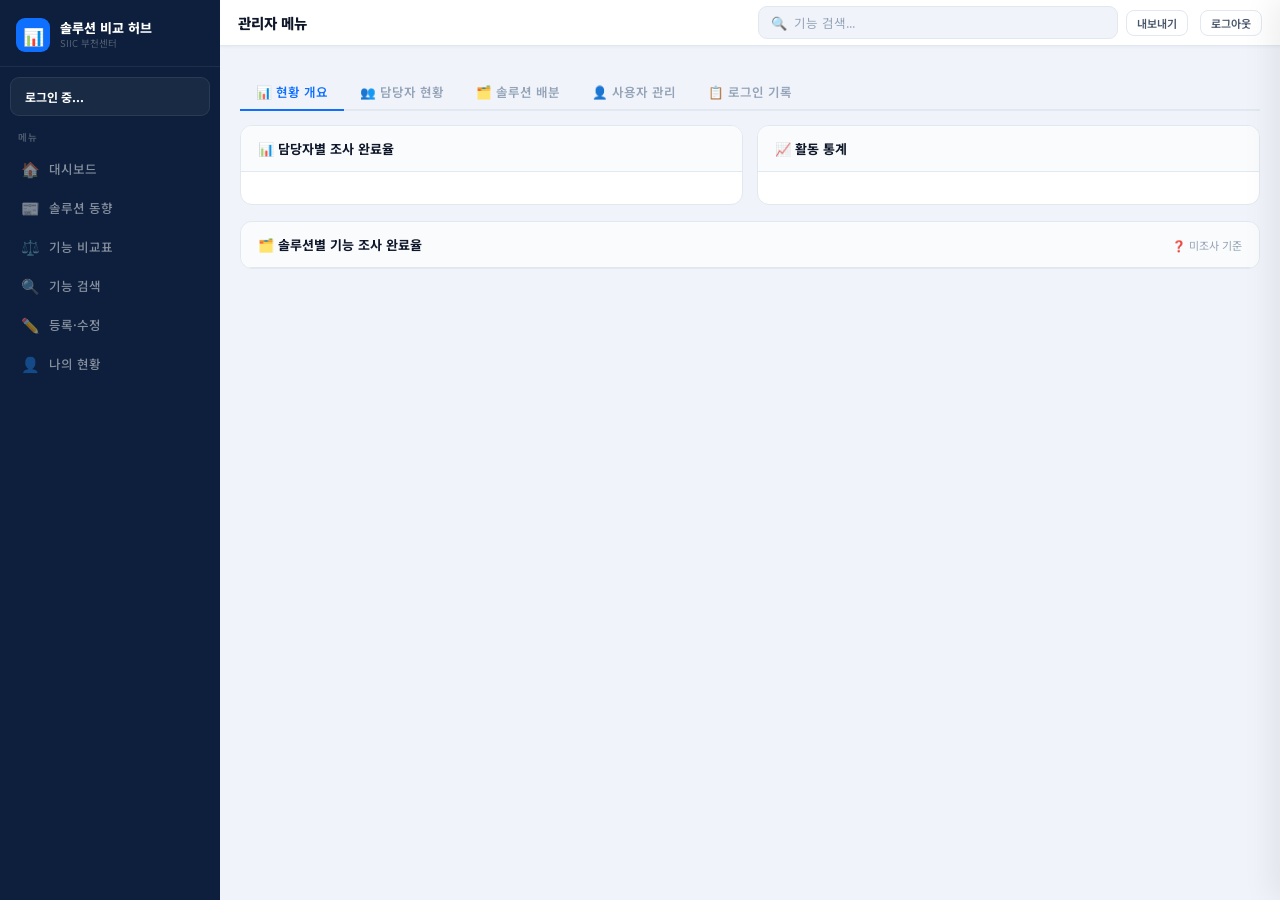
==== admin.html @ ce9cf1c6 "Add files via upload" ====
<!DOCTYPE html>
<html lang="ko">
<head>
<meta charset="UTF-8">
<meta name="viewport" content="width=device-width, initial-scale=1.0">
<title>관리자 메뉴 | 솔루션 비교 허브</title>
<link href="https://fonts.googleapis.com/css2?family=Noto+Sans+KR:wght@300;400;500;600;700;900&family=JetBrains+Mono:wght@400;600;700&display=swap" rel="stylesheet">
<script src="https://www.gstatic.com/firebasejs/10.7.1/firebase-app-compat.js"></script>
<script src="https://www.gstatic.com/firebasejs/10.7.1/firebase-auth-compat.js"></script>
<link rel="stylesheet" href="style.css">
</head>
<body>
<div id="app">
  <nav id="sidebar">
    <div class="sb-logo"><div class="ico">📊</div><div><div class="txt">솔루션 비교 허브</div><div class="sub">SIIC 부천센터</div></div></div>
    <div class="sb-user" style="margin:10px 10px 0;"><div class="uname" id="sb-username">로그인 중...</div><div class="urole" id="sb-userrole"></div></div>
    <div class="sb-sec"><div class="sb-sec-lbl">메뉴</div>
      <div class="sb-item  " onclick="location.href='index.html'"><span class="ni">🏠</span> 대시보드</div>
      <div class="sb-item  " onclick="location.href='trend.html'"><span class="ni">📰</span> 솔루션 동향</div>
      <div class="sb-item  " onclick="location.href='compare.html'"><span class="ni">⚖️</span> 기능 비교표</div>
      <div class="sb-item  " onclick="location.href='search.html'"><span class="ni">🔍</span> 기능 검색</div>
      <div class="sb-item  edit-only" onclick="location.href='edit.html'"><span class="ni">✏️</span> 등록·수정</div>
      <div class="sb-item  " onclick="location.href='assignee.html'"><span class="ni">👤</span> 나의 현황</div>
      <div class="sb-item active" id="admin-menu-item" style="display:flex;visibility:hidden;" onclick="location.href='admin.html'"><span class="ni">🛡️</span> 관리자 메뉴</div>
    </div>
  </nav>
  <div id="main">
    <div id="topbar">
      <div class="tb-title">관리자 메뉴</div>
      <div style="flex:1;"></div>
      <div class="search-wrap" style="max-width:360px;flex-shrink:0;"><span style="color:var(--tx3);">🔍</span><input type="text" id="global-search" placeholder="기능 검색..." onkeydown="if(event.key==='Enter'&&this.value)window.location.href='search.html?q='+encodeURIComponent(this.value)"></div>
      <button class="btn btn-o btn-sm" onclick="exportData()">내보내기</button>
      <button class="btn btn-o btn-sm" onclick="doLogout()" style="margin-left:4px;">로그아웃</button>
    </div>
    <div id="content">
<!-- ===== ADMIN ===== -->
      <div id="view-admin" class="view active">
        <div style="display:flex;justify-content:flex-end;margin-bottom:10px;"></div>
        <div class="tabs">
          <div class="tab active" onclick="switchAdminTab(this,'at-overview')">📊 현황 개요</div>
          <div class="tab" onclick="switchAdminTab(this,'at-assignee')">👥 담당자 현황</div>
          <div class="tab" onclick="switchAdminTab(this,'at-sol-assign')">🗂️ 솔루션 배분</div>
          <div class="tab" onclick="switchAdminTab(this,'at-users')">👤 사용자 관리</div>
          <div class="tab" onclick="switchAdminTab(this,'at-logs')">📋 로그인 기록</div>
        </div>

        <!-- 현황 개요 -->
        <div id="at-overview">
          <div class="admin-grid">
            <div class="admin-card">
              <div class="admin-card-hd"><h3>📊 담당자별 조사 완료율</h3></div>
              <div id="admin-complete-bars" style="padding:10px 0;"></div>
            </div>
            <div class="admin-card">
              <div class="admin-card-hd"><h3>📈 활동 통계</h3></div>
              <div id="activity-stats" style="padding:16px;"></div>
            </div>
          </div>
          <div class="card" style="margin-bottom:14px;">
            <div class="card-hd"><h3>🗂️ 솔루션별 기능 조사 완료율</h3><span style="font-size:11px;color:var(--tx3)">❓ 미조사 기준</span></div>
            <div class="complete-detail-grid" id="sol-complete-grid"></div>
          </div>
        </div>

        <!-- 담당자 현황 -->
        <div id="at-assignee" style="display:none;">
          <div class="ass-grid" id="ass-cards"></div>
          <div class="card">
            <div class="card-hd"><h3>담당자별 솔루션 조사 완료율</h3></div>
            <div class="tbl-wrap"><table class="ctbl" id="ass-prog-tbl"></table></div>
          </div>
        </div>

        <!-- 솔루션 배분 설정 -->
        <div id="at-sol-assign" style="display:none;">
          <div class="card" style="padding:22px;">
            <div style="display:flex;justify-content:space-between;align-items:center;margin-bottom:6px;">
              <h3 style="font-size:14px;font-weight:800;">🗂️ 담당자별 솔루션 배분</h3>
              <button class="btn btn-p" onclick="saveSolAssign()">💾 저장</button>
            </div>
            <div style="font-size:12px;color:var(--tx3);margin-bottom:16px;">각 솔루션의 담당자를 지정하세요.</div>
            <div id="sol-assign-grid" style="display:grid;grid-template-columns:repeat(2,1fr);gap:12px;"></div>
          </div>
        </div>

        <!-- 사용자 관리 -->
        <div id="at-users" style="display:none;">
          <div class="admin-card">
            <div class="admin-card-hd"><h3>👤 사용자 관리</h3><button class="btn btn-p btn-sm" onclick="openModal('user-modal')">+ 사용자 추가</button></div>
            <div id="user-list"></div>
          </div>
        </div>

        <!-- 로그인 기록 -->
        <div id="at-logs" style="display:none;">
          <div class="admin-card">
            <div class="admin-card-hd"><h3>📋 로그인 기록</h3><span style="font-size:11px;color:var(--tx3);">최근 50건</span></div>
            <div id="login-log-list"></div>
          </div>
        </div>

      </div>

    </div><!-- /content -->
    </div>
  </div>
</div>
<!-- DETAIL PANEL -->
<div class="dpanel" id="dpanel">
  <div class="dpanel-hd">
    <div>
      <div style="font-size:15px;font-weight:800;" id="dp-name"></div>
      <div style="font-size:11px;color:var(--tx3);margin-top:2px;" id="dp-cat"></div>
    </div>
    <button class="mcls" onclick="closeDetail()">✕</button>
  </div>
  <div class="dpanel-body">
    <div class="ds-section"><div class="ds-lbl">기능 설명</div><div id="dp-desc" style="font-size:13px;color:var(--tx2);line-height:1.6;"></div></div>
    <div class="ds-section" id="dp-detail-sec" style="display:none;">
      <div class="ds-lbl">상세 내용</div>
      <div id="dp-detail" style="font-size:12px;color:var(--tx2);line-height:1.7;background:#F8FAFC;border-radius:7px;padding:10px 12px;white-space:pre-wrap;"></div>
    </div>
    <div class="ds-section"><div class="ds-lbl">솔루션별 지원 현황</div><div class="sol-st-grid" id="dp-sol-grid"></div></div>
    <div class="ds-section"><div class="ds-lbl">담당 · 메모</div><div id="dp-meta"></div></div>
    <div class="ds-section" id="dp-links-section" style="display:none;"><div class="ds-lbl">관련 링크</div><div id="dp-links"></div></div>
    <div class="ds-section"><div class="ds-lbl">관련 동향</div><div id="dp-trends" style="font-size:11.5px;color:var(--tx2);"></div></div>
    <button class="btn btn-o edit-only" style="width:100%;margin-top:4px;" onclick="editFromDetail()">이 기능 편집</button>
  </div>
</div>

<!-- MODALS -->
<!-- Feature Modal -->
<div class="modal-ov" id="feature-modal">
  <div class="modal" style="max-width:780px;">
    <div class="mhd">
      <h2 id="feat-modal-title">기능 추가</h2>
      <button class="mcls" onclick="closeModal('feature-modal')">✕</button>
    </div>
    <div class="mbody">
      <input type="hidden" id="edit-id">

      <!-- 기본 정보 -->
      <div style="background:#F8FAFC;border-radius:8px;padding:14px;margin-bottom:14px;">
        <div style="font-size:11px;font-weight:700;color:var(--tx3);margin-bottom:10px;letter-spacing:.05em;">기본 정보</div>
        <div class="fg2" style="margin-bottom:10px;">
          <div class="fr" style="margin-bottom:0;"><label class="fl">기능명 *</label><input class="fi" id="fi-name" placeholder="예: 스마트에디터 3.0"></div>
          <div class="fr" style="margin-bottom:0;"><label class="fl">카테고리 *</label><select class="fs" id="fi-cat"></select></div>
        </div>
        <div class="fr" style="margin-bottom:0;"><label class="fl">태그</label>
            <div style="display:flex;flex-wrap:wrap;gap:6px;margin-top:4px;">
              <label style="display:flex;align-items:center;gap:4px;font-size:12px;"><input type="checkbox" id="tag-app"> 앱/연동</label>
              <label style="display:flex;align-items:center;gap:4px;font-size:12px;"><input type="checkbox" id="tag-ai"> AI</label>
              <label style="display:flex;align-items:center;gap:4px;font-size:12px;"><input type="checkbox" id="tag-prem"> 유료</label>
              <label style="display:flex;align-items:center;gap:4px;font-size:12px;"><input type="checkbox" id="tag-beta"> 베타</label>
            </div>
        </div>
        <div class="fg2">
          <div class="fr" style="margin-bottom:0;"><label class="fl">담당자</label>
            <select class="fs" id="fi-ass">
              <option value="">미지정</option>
              <option value="강정원">강정원</option>
              <option value="김세림">김세림</option>
              <option value="박선하">박선하</option>
            </select>
          </div>
          <div class="fr" style="margin-bottom:0;"><label class="fl">태그</label>
            <div style="display:flex;flex-wrap:wrap;gap:6px;margin-top:4px;">
              <label style="display:flex;align-items:center;gap:4px;font-size:12px;"><input type="checkbox" id="tag-app"> 앱/연동</label>
              <label style="display:flex;align-items:center;gap:4px;font-size:12px;"><input type="checkbox" id="tag-ai"> AI</label>
              <label style="display:flex;align-items:center;gap:4px;font-size:12px;"><input type="checkbox" id="tag-prem"> 유료</label>
              <label style="display:flex;align-items:center;gap:4px;font-size:12px;"><input type="checkbox" id="tag-beta"> 베타</label>
            </div>
          </div>
        </div>
      </div>

      <!-- 기능 설명 + 상세 내용 -->
      <div style="background:#F8FAFC;border-radius:8px;padding:14px;margin-bottom:14px;">
        <div style="font-size:11px;font-weight:700;color:var(--tx3);margin-bottom:10px;letter-spacing:.05em;">기능 설명</div>
        <div class="fr"><label class="fl">한줄 설명 <span style="color:var(--tx3);font-weight:400;">(비교표에 노출)</span></label>
          <input class="fi" id="fi-desc" placeholder="예: 엑셀 파일로 상품 일괄 등록 가능">
        </div>
        <div class="fr" style="margin-bottom:0;"><label class="fl">상세 내용 <span style="color:var(--tx3);font-weight:400;">(클릭 시 상세 패널에 노출 — 조건, 제한사항, 고객 대응 포인트 등)</span></label>
          <textarea class="fta" id="fi-detail" placeholder="예: 최대 1,000개까지 일괄 등록 가능. CSV 형식만 지원. 이미지는 별도 업로드 필요.&#10;타사이전 방어 포인트: 경쟁사 대비 등록 가능 행 수, 지원 포맷 차이 언급 가능" style="min-height:90px;"></textarea>
        </div>
      </div>

      <!-- 솔루션별 지원 현황 + 솔루션별 메모 -->
      <div style="background:#F8FAFC;border-radius:8px;padding:14px;margin-bottom:14px;">
        <div style="font-size:11px;font-weight:700;color:var(--tx3);margin-bottom:10px;letter-spacing:.05em;">솔루션별 지원 현황</div>
        <div id="sol-inputs-wrap"></div>
      </div>

      <!-- 관련 링크 + 메모 -->
      <div style="background:#F8FAFC;border-radius:8px;padding:14px;">
        <div style="font-size:11px;font-weight:700;color:var(--tx3);margin-bottom:10px;letter-spacing:.05em;">링크 · 메모</div>
        <div class="fr">
          <label class="fl">관련 링크</label>
          <div style="display:flex;flex-wrap:wrap;gap:6px;margin-bottom:7px;">
            <label style="display:flex;align-items:center;gap:4px;font-size:12px;cursor:pointer;"><input type="checkbox" id="link-jira" onchange="toggleLinkInput('jira',this.checked)"> JIRA</label>
            <label style="display:flex;align-items:center;gap:4px;font-size:12px;cursor:pointer;"><input type="checkbox" id="link-wiki" onchange="toggleLinkInput('wiki',this.checked)"> WIKI</label>
            <label style="display:flex;align-items:center;gap:4px;font-size:12px;cursor:pointer;"><input type="checkbox" id="link-help" onchange="toggleLinkInput('help',this.checked)"> 헬프센터</label>
            <label style="display:flex;align-items:center;gap:4px;font-size:12px;cursor:pointer;"><input type="checkbox" id="link-slack" onchange="toggleLinkInput('slack',this.checked)"> Slack</label>
          </div>
          <div id="link-inputs" style="display:flex;flex-direction:column;gap:6px;"></div>
        </div>
        <div class="fr" style="margin-bottom:0;"><label class="fl">비고/메모</label>
          <textarea class="fta" id="fi-note" placeholder="특이사항, 요금 조건 등" style="min-height:50px;"></textarea>
        </div>
      </div>
    </div>
    <div class="mft">
      <button class="btn btn-o" onclick="closeModal('feature-modal')" style="min-width:68px;">취소</button>
      <button class="btn btn-d" id="delete-feat-btn" onclick="deleteCurFeat()" style="display:none;min-width:68px;">삭제</button>
      <button class="btn btn-p" onclick="saveFeat()" style="min-width:68px;">저장</button>
    </div>
  </div>
</div>

<!-- Trend Modal -->
<div class="modal-ov" id="trend-modal">
  <div class="modal" style="max-width:560px;">
    <div class="mhd"><h2>동향 추가</h2><button class="mcls" onclick="closeModal('trend-modal')">✕</button></div>
    <div class="mbody">
      <div class="fg2">
        <div class="fr"><label class="fl">날짜 *</label><input class="fi" type="date" id="ti-date"></div>
        <div class="fr"><label class="fl">솔루션 *</label>
          <select class="fs" id="ti-sol">
            <option>카페24</option><option>메이크샵</option><option>고도몰</option>
            <option>아임웹</option><option>식스샵</option><option>플렉스지</option><option>쇼피파이</option>
          </select>
        </div>
      </div>
      <div class="fg2">
        <div class="fr"><label class="fl">유형</label>
          <select class="fs" id="ti-type">
            <option>기능출시</option><option>기능개선</option><option>서비스종료</option>
            <option>요금변경</option><option>프로모션</option><option>정책변경</option><option>인수합병</option><option>기타</option>
          </select>
        </div>
        <div class="fr"><label class="fl">담당자</label>
          <select class="fs" id="ti-ass"><option value="">미지정</option><option>강정원</option><option>김세림</option><option>박선하</option></select>
        </div>
      </div>
      <div class="fr"><label class="fl">제목 *</label><input class="fi" id="ti-title" placeholder="예: AI 상품 설명 자동 생성 기능 정식 출시"></div>
      <div class="fr"><label class="fl">내용</label><textarea class="fta" id="ti-content" placeholder="상세 내용, 출처 URL, 고객 대응 포인트 등" style="min-height:90px;"></textarea></div>
      <div class="fr"><label class="fl">출처 구분 *</label>
        <select class="fs" id="ti-source">
          <option value="internal">📋 내부 등록 (직접 발견·제보)</option>
          <option value="official">📢 공식 공지 (솔루션사 공지사항)</option>
          <option value="news">📰 뉴스 (언론·미디어)</option>
        </select>
      </div>
      <div class="fr"><label class="fl">출처 URL</label>
        <input class="fi" id="ti-url" placeholder="공지사항 링크 (있을 경우)">
      </div>
      <div class="fr"><label class="fl">타사이전 방어 관련 여부</label>
        <select class="fs" id="ti-defense">
          <option value="N">해당없음</option>
          <option value="Y">방어 활용 가능</option>
          <option value="risk">주의 필요 (경쟁사 강점)</option>
        </select>
      </div>
    </div>
    <div class="mft">
      <button class="btn btn-o" onclick="closeModal('trend-modal')" style="min-width:68px;">취소</button>
      <button class="btn btn-p" onclick="saveTrend()" style="min-width:68px;">저장</button>
    </div>
  </div>
</div>

<!-- User Modal (Admin) -->
<div class="modal-ov" id="user-modal">
  <div class="modal" style="max-width:460px;">
    <div class="mhd"><h2>👤 사용자 추가</h2><button class="mcls" onclick="closeModal('user-modal')">✕</button></div>
    <div class="mbody">
      <div class="fr"><label class="fl">그룹웨어 아이디 (@ 앞부분)</label><input class="fi" id="ui-id" placeholder="예: sehee.seo"></div>
      <div class="fr"><label class="fl">이름</label><input class="fi" id="ui-name" placeholder="예: 서세희"></div>
      <div class="fr"><label class="fl">비밀번호</label><input class="fi" type="password" id="ui-pw" placeholder="초기 비밀번호"></div>
      <div class="fr"><label class="fl">역할</label>
        <select class="fs" id="ui-role">
          <option value="member">일반 (담당자)</option>
          <option value="admin">관리자</option>
        </select>
      </div>
    </div>
    <div class="mft">
      <button class="btn btn-o" onclick="closeModal('user-modal')">취소</button>
      <button class="btn btn-p" onclick="addUser()">추가</button>
    </div>
  </div>
</div>

<div class="toast" id="toast"></div>
<div id="login-screen" style="position:fixed;inset:0;background:linear-gradient(135deg,#0a1628 0%,#0d2247 50%,#0a1628 100%);display:none;align-items:center;justify-content:center;z-index:9999;">
  <div style="background:#fff;border-radius:16px;padding:40px 36px;width:340px;text-align:center;box-shadow:0 20px 60px rgba(0,0,0,.3);">
    <div style="font-size:36px;margin-bottom:8px;">📊</div>
    <div style="font-size:18px;font-weight:800;color:#0F172A;margin-bottom:4px;">솔루션 비교 허브</div>
    <div style="font-size:12px;color:#94A3B8;margin-bottom:28px;">SIIC 부천센터 · 커머스 코칭팀</div>
    <button id="google-login-btn" style="width:100%;padding:12px;border:1.5px solid #E2E8F0;border-radius:10px;background:#fff;cursor:pointer;display:flex;align-items:center;justify-content:center;gap:10px;font-size:13px;font-weight:600;color:#374151;" onmouseover="this.style.background='#F8FAFC'" onmouseout="this.style.background='#fff'">
      <img src="https://www.gstatic.com/firebasejs/ui/2.0.0/images/auth/google.svg" width="18" height="18">
      Google 계정으로 로그인
    </button>
    <div id="login-err" style="margin-top:12px;font-size:11.5px;color:#EF4444;min-height:16px;"></div>
    <div style="margin-top:16px;font-size:11px;color:#94A3B8;">카페24 계정(@in.cd24.kr)으로 로그인 해주세요.</div>
  </div>
</div>
<script>

// ══════════════════════════════════════════════
//  CONFIG & DATA
// ══════════════════════════════════════════════
const SOLUTIONS = ['카페24','메이크샵','고도몰','아임웹','식스샵','플렉스지','쇼피파이'];
const SOL_COLOR = {'카페24':'#0066FF','메이크샵':'#FF6600','고도몰':'#00AA44','아임웹':'#6C3CE1','식스샵':'#FF3366','플렉스지':'#00BBDD','쇼피파이':'#96BF48'};
const SOL_CLS = {'카페24':'cafe24','메이크샵':'makeshop','고도몰':'godomall','아임웹':'imweb','식스샵':'sixshop','플렉스지':'flexig','쇼피파이':'shopify'};

// Default user accounts: id → {pw, name, role}
// id = 그룹웨어 아이디 (@ 앞부분만)
let USERS = {
  'ecmsshseo':    {pw:'admin1234', name:'서세희', role:'admin'},
  'serim.kim':    {pw:'pass1234',  name:'김세림', role:'editor'},
  'sunha.park':   {pw:'pass1234',  name:'박선하', role:'editor'},
  'jungwon.kang': {pw:'pass1234',  name:'강정원', role:'editor'},
};
// 권한 헬퍼
const canEdit  = () => ['admin','editor'].includes(currentUser?.role);
const canAdmin = () => currentUser?.role === 'admin';
const ROLE_LABEL = {admin:'관리자', editor:'담당자', viewer:'일반'};

let CATEGORIES = [
  '쇼핑몰 기본','상품 관리','상품 전시/기획전','주문 관리','결제 수단',
  '배송/물류','반품/교환/환불','회원/고객 관리','마케팅 - 쿠폰/할인',
  '마케팅 - 문자/이메일/알림','마케팅 - SNS/채널','마케팅 - 제휴/어필리에이트',
  '디자인/편집 도구','모바일 쇼핑몰','앱스토어/플러그인','SNS 커머스 연동',
  '오픈마켓 연동','글로벌/다국어','분석/통계','AI 기능',
  'ERP/SCM/연동','보안/관리','CS 도구','타사이전 방어 포인트'
];

let FEATURES = [];
let TRENDS = [];
let LOGS = [];

let ST = {sol:'all', ass:'all', cat:'all', status:'all', trendSol:'all', trendType:'all', srchCat:'all'};
let curFeatId = null;
let currentUser = null;
let activeSolCol = null;

// ══════════════════════════════════════════════
//  AUTH
// ══════════════════════════════════════════════
function doLogin() { initUI(); }

function doLogout() {
  // Firebase doLogout은 DOMContentLoaded 이후 _auth 초기화 후 덮어씌움
  console.log('doLogout 호출 (Firebase 초기화 대기 중)');
}

function initUI() {
  if(!currentUser) return;
  ASSIGNEES = getAssignees();
  const adminMenu = document.getElementById('admin-menu-item');
  // 관리자 메뉴: visibility로 레이아웃 유지하며 표시/숨김 (깜빡임 방지)
  if(adminMenu) {
    adminMenu.style.visibility = canAdmin() ? 'visible' : 'hidden';
    adminMenu.style.display = 'flex';
  }
  document.querySelectorAll('.edit-only').forEach(el=>{
    el.style.display = canEdit() ? '' : 'none';
  });
}

function addLoginLog(id, name) {
  LOGS.unshift({id, name, time: new Date().toLocaleString('ko-KR'), action:'로그인'});
  if (LOGS.length > 100) LOGS.pop();
}

function addUser() {
  const uid = document.getElementById('ui-id').value.trim();
  const uname = document.getElementById('ui-name').value.trim();
  const upw = document.getElementById('ui-pw').value;
  const urole = document.getElementById('ui-role').value;
  if (!uid||!uname||!upw) { toast('❌ 모든 항목을 입력하세요'); return; }
  USERS[uid] = {pw:upw, name:uname, role:urole};
  saveToStorage();
  closeModal('user-modal');
  toast('사용자 추가 완료');
  renderAdminUsers();
}

// ══════════════════════════════════════════════
//  STORAGE
// ══════════════════════════════════════════════
function loadFromStorage() {
  FEATURES=buildDefaultFeatures(); TRENDS=buildDefaultTrends();
  try{const sc=localStorage.getItem('sch-cats');if(sc)CATEGORIES=JSON.parse(sc);}catch(e){}
  try{const sl=localStorage.getItem('sch-logs');if(sl)LOGS=JSON.parse(sl);}catch(e){}
}
function saveToStorage() {
  try{localStorage.setItem('sch-cats',JSON.stringify(CATEGORIES));
  localStorage.setItem('sch-logs',JSON.stringify(LOGS));}catch(e){}
}

// ══════════════════════════════════════════════
//  VIEW NAVIGATION
// ══════════════════════════════════════════════
const VIEW_TITLES = {
  dashboard:'대시보드', compare:'기능 전체 비교표', trend:'솔루션 동향 로그',
  assignee:'나의 현황', edit:'내용 편집', search:'기능 검색', admin:'관리자 메뉴'
};
let _currentView = 'dashboard';

function gv(v) {
  if(!v || !document.getElementById('view-'+v)) return;
  _currentView = v;

  // 뷰 전환
  document.querySelectorAll('.view').forEach(el=>el.classList.remove('active'));
  document.getElementById('view-'+v).classList.add('active');

  // 사이드바 active
  document.querySelectorAll('.sb-item').forEach(el=>{
    el.classList.toggle('active', el.dataset.view === v);
  });

  // 타이틀
  const titleEl = document.getElementById('tb-title-txt');
  if(titleEl) titleEl.textContent = VIEW_TITLES[v]||'';

  // 렌더
  renderView(v);
}
function renderView(v) {
  // 매 이동마다 완전 초기화 렌더
  if(v==='dashboard')  renderDashboard();
  else if(v==='compare')  renderCompare();
  else if(v==='trend')    renderTrend();
  else if(v==='assignee') renderAssignee();
  else if(v==='edit')     renderEdit();
  else if(v==='search')   { srchCatFilter='all'; renderSearchView(); }
  else if(v==='admin')    renderAdmin();
}

// ══════════════════════════════════════════════
//  DEFAULT DATA — 카페24 기반 200개+
// ══════════════════════════════════════════════
function buildDefaultFeatures() {
  // 카페24 기능만 팩트 기재, 경쟁사는 전부 Q(미조사) — 담당자가 직접 조사 후 업데이트
  const Q='Q', O='O', X='X', P='P', A='A';
  function mk(id,name,cat,desc,tags,ass,note,cafe24status) {
    const st = {'카페24':cafe24status,'메이크샵':Q,'고도몰':Q,'아임웹':Q,'식스샵':Q,'플렉스지':Q,'쇼피파이':Q};
    return {id,name,cat,desc,tags:tags||[],assignee:ass,note:note||'',status:st};
  }
  return [
    // ─── 쇼핑몰 기본 ───
    mk('f001','쇼핑몰 개설/무료 호스팅','쇼핑몰 기본','쇼핑몰 생성 및 호스팅 무료 제공',[],'',' ',O),
    mk('f002','독립 도메인 연결','쇼핑몰 기본','자체 보유 도메인 연결 지원',[],'',' ',O),
    mk('f003','멀티쇼핑몰 (서브몰)','쇼핑몰 기본','1계정으로 다수 쇼핑몰 동시 운영',[],'','T-서브몰 포함',O),
    mk('f004','무제한 상품 등록','쇼핑몰 기본','상품 수 제한 없이 등록 가능',[],'',' ',O),
    mk('f005','SSL 보안인증서 기본 제공','쇼핑몰 기본','HTTPS 보안 기본 적용',[],'',' ',O),
    mk('f006','PC+모바일 통합 관리자','쇼핑몰 기본','하나의 관리자 화면에서 PC/모바일 동시 관리',[],'',' ',O),
    mk('f007','REST API 제공','쇼핑몰 기본','외부 개발 연동을 위한 Open API',[],'','카페24 Developer Center',O),
    mk('f008','Webhook 지원','쇼핑몰 기본','이벤트 기반 실시간 외부 알림',[],'',' ',O),
    mk('f009','FTP 파일 관리','쇼핑몰 기본','FTP로 파일 직접 접근',[],'',' ',O),
    mk('f010','CDN 기본 제공','쇼핑몰 기본','글로벌 CDN으로 속도 최적화',[],'',' ',O),
    mk('f011','쇼핑몰 복사/클론 기능','쇼핑몰 기본','기존 쇼핑몰을 그대로 복제',[],'',' ',O),
    // ─── 상품 관리 ───
    mk('f020','상품 옵션 관리','상품 관리','다단계 복합 옵션 설정',[],'',' ',O),
    mk('f021','옵션별 재고 관리','상품 관리','옵션 단위 재고 수량 관리',[],'',' ',O),
    mk('f022','엑셀 대량 상품 등록','상품 관리','CSV/엑셀 파일로 상품 일괄 등록',[],'',' ',O),
    mk('f023','상품 카테고리 다단계','상품 관리','3단 이상 카테고리 구조 지원',[],'',' ',O),
    mk('f024','상품 예약판매','상품 관리','예약판매 기간 및 수량 설정',[],'',' ',O),
    mk('f025','번들/세트 상품','상품 관리','여러 상품 묶음 세트 판매',[],'',' ',O),
    mk('f026','디지털 상품 판매','상품 관리','PDF, 영상 등 디지털 콘텐츠',['앱'],'',' ',A),
    mk('f027','상품 QR코드 생성','상품 관리','상품별 QR코드 자동 생성',[],'',' ',O),
    mk('f028','재입고 알림 신청','상품 관리','품절 상품 재입고 시 자동 알림',[],'',' ',O),
    mk('f029','상품 정렬 자동화','상품 관리','조건에 따른 상품 자동 정렬',[],'',' ',O),
    mk('f030','구매 수량 제한','상품 관리','1인당 최대 구매 수량 설정',[],'',' ',O),
    mk('f031','상품 리뷰/별점 관리','상품 관리','리뷰 작성·수집·답변 관리',[],'',' ',O),
    mk('f032','포토/동영상 리뷰','상품 관리','이미지·영상 포함 리뷰',[],'',' ',O),
    mk('f033','상품 Q&A','상품 관리','상품 상세 내 Q&A 기능',[],'',' ',O),
    mk('f034','상품 비교 기능','상품 관리','여러 상품 스펙 비교',[],'',' ',O),
    mk('f035','위시리스트/관심상품','상품 관리','고객 관심 상품 저장',[],'',' ',O),
    mk('f036','상품 추천 (연관상품)','상품 관리','상품 상세 내 연관 상품 노출',[],'',' ',O),
    mk('f037','공급사 상품 연동','상품 관리','외부 공급사 상품 자동 등록',['앱'],'',' ',A),
    mk('f038','상품 바코드/SKU 관리','상품 관리','바코드 및 SKU 코드 관리',[],'',' ',O),
    mk('f039','성인인증 상품 설정','상품 관리','성인 전용 상품 연령 제한',[],'',' ',O),
    // ─── 상품 전시/기획전 ───
    mk('f050','기획전 페이지 구성','상품 전시/기획전','이벤트 기획전 페이지 제작',[],'',' ',O),
    mk('f051','메인 진열 관리','상품 전시/기획전','메인 화면 상품 노출 순서 관리',[],'',' ',O),
    mk('f052','카테고리별 진열 설정','상품 전시/기획전','카테고리 화면 진열 방식 설정',[],'',' ',O),
    mk('f053','타임딜/플래시세일 진열','상품 전시/기획전','시간 제한 특가 상품 노출',[],'',' ',O),
    mk('f054','베스트 상품 자동 노출','상품 전시/기획전','판매량 기반 베스트 상품 자동 표시',[],'',' ',O),
    mk('f055','최근 본 상품','상품 전시/기획전','방문자 최근 본 상품 표시',[],'',' ',O),
    // ─── 주문 관리 ───
    mk('f060','주문 일괄 처리/상태 변경','주문 관리','다수 주문 동시 상태 변경',[],'',' ',O),
    mk('f061','주문 엑셀 다운로드','주문 관리','주문 데이터 엑셀 출력',[],'',' ',O),
    mk('f062','주문 자동 확인 처리','주문 관리','일정 기간 후 자동 구매확정',[],'',' ',O),
    mk('f063','부분 취소/부분 환불','주문 관리','주문 내 일부 상품만 취소·환불',[],'',' ',O),
    mk('f064','선물하기','주문 관리','구매자가 수신자 별도 지정',[],'',' ',O),
    mk('f065','해외 주문 관리','주문 관리','해외 배송지 주문 별도 관리',[],'',' ',O),
    mk('f066','주문 메모 (내부용)','주문 관리','관리자용 주문 메모 기능',[],'',' ',O),
    mk('f067','주문 알림 자동 발송','주문 관리','주문 상태 변경 시 자동 알림',[],'',' ',O),
    // ─── 결제 수단 ───
    mk('f070','신용카드 결제','결제 수단','국내 신용카드 전 사 지원',[],'',' ',O),
    mk('f071','무통장입금/가상계좌','결제 수단','무통장 및 가상계좌 결제',[],'',' ',O),
    mk('f072','카카오페이','결제 수단','카카오페이 간편결제',[],'',' ',O),
    mk('f073','네이버페이','결제 수단','네이버페이 간편결제',[],'',' ',O),
    mk('f074','토스페이','결제 수단','토스페이 간편결제',[],'',' ',O),
    mk('f075','삼성페이/애플페이','결제 수단','삼성페이·애플페이 지원',[],'',' ',O),
    mk('f076','PayPal 결제','결제 수단','페이팔 해외결제',[],'',' ',O),
    mk('f077','해외카드 결제','결제 수단','Stripe, Eximbay 등 해외카드',[],'',' ',O),
    mk('f078','정기결제/구독 결제','결제 수단','자동 반복 결제 지원',['앱'],'',' ',A),
    mk('f079','포인트/마일리지 결제','결제 수단','적립 포인트로 결제',[],'',' ',O),
    mk('f080','에스크로 결제','결제 수단','구매 안전 에스크로',[],'',' ',O),
    mk('f081','신용카드 할부','결제 수단','할부 결제 옵션 제공',[],'',' ',O),
    mk('f082','후불결제 (BNPL)','결제 수단','선구매 후결제 방식',['NEW','앱'],'',' ',A),
    mk('f083','상품권 결제','결제 수단','도서/문화상품권 등 결제',[],'',' ',O),
    // ─── 배송/물류 ───
    mk('f090','CJ대한통운 연동','배송/물류','CJ대한통운 송장 연동',[],'',' ',O),
    mk('f091','한진택배 연동','배송/물류','한진 송장 연동',[],'',' ',O),
    mk('f092','우체국택배 연동','배송/물류','우체국 송장 연동',[],'',' ',O),
    mk('f093','로젠택배 연동','배송/물류','로젠 송장 연동',[],'',' ',O),
    mk('f094','배송 추적 자동화','배송/물류','송장번호 입력 시 자동 추적',[],'',' ',O),
    mk('f095','운송장 일괄 출력','배송/물류','다수 주문 운송장 일괄 인쇄',[],'',' ',O),
    mk('f096','풀필먼트 연동','배송/물류','물류 풀필먼트 서비스 연동',['앱'],'',' ',A),
    mk('f097','지역별 배송비 설정','배송/물류','도서산간 등 지역별 차등 배송비',[],'',' ',O),
    mk('f098','무료배송 조건 설정','배송/물류','금액 기준 무료배송 조건',[],'',' ',O),
    // ─── 반품/교환/환불 ───
    mk('f100','반품 신청/처리','반품/교환/환불','고객 반품 신청 및 처리',[],'',' ',O),
    mk('f101','교환 신청/처리','반품/교환/환불','교환 요청 접수 및 처리',[],'',' ',O),
    mk('f102','환불 처리','반품/교환/환불','결제 수단별 환불',[],'',' ',O),
    mk('f103','반품 배송비 자동 계산','반품/교환/환불','정책에 따른 반품비 자동 산정',[],'',' ',O),
    // ─── 회원/고객 관리 ───
    mk('f110','회원 등급 관리','회원/고객 관리','VIP, 일반 등 등급 체계 운영',[],'',' ',O),
    mk('f111','소셜 로그인','회원/고객 관리','카카오/네이버/구글 간편 로그인',[],'',' ',O),
    mk('f112','비회원 주문','회원/고객 관리','비회원도 구매 가능',[],'',' ',O),
    mk('f113','본인인증 (휴대폰/아이핀)','회원/고객 관리','회원가입 시 본인인증',[],'',' ',O),
    mk('f114','성인인증','회원/고객 관리','성인 전용 서비스 인증',[],'',' ',O),
    mk('f115','회원 정보 엑셀 다운로드','회원/고객 관리','회원 데이터 일괄 출력',[],'',' ',O),
    mk('f116','1:1 고객 문의 관리','회원/고객 관리','고객 문의 접수·답변 관리',[],'',' ',O),
    mk('f117','FAQ 게시판','회원/고객 관리','자주 묻는 질문 관리',[],'',' ',O),
    mk('f118','공지사항 게시판','회원/고객 관리','공지사항 게시 기능',[],'',' ',O),
    mk('f119','블랙리스트 회원 차단','회원/고객 관리','불량 회원 차단 기능',[],'',' ',O),
    mk('f120','다중 배송지 관리','회원/고객 관리','고객별 다수 배송지 등록',[],'',' ',O),
    // ─── 마케팅 - 쿠폰/할인 ───
    mk('f130','쿠폰 발급/관리','마케팅 - 쿠폰/할인','다양한 할인 쿠폰 발급 관리',[],'',' ',O),
    mk('f131','회원 등급별 쿠폰 자동 발급','마케팅 - 쿠폰/할인','등급에 따른 자동 쿠폰 지급',[],'',' ',O),
    mk('f132','타임세일/플래시세일','마케팅 - 쿠폰/할인','시간 제한 특가 이벤트',[],'',' ',O),
    mk('f133','적립금/포인트 프로그램','마케팅 - 쿠폰/할인','구매 금액별 포인트 적립',[],'',' ',O),
    mk('f134','회원 등급별 할인율','마케팅 - 쿠폰/할인','등급에 따른 차등 할인',[],'',' ',O),
    mk('f135','장바구니 할인 조건','마케팅 - 쿠폰/할인','특정 금액 이상 자동 할인',[],'',' ',O),
    mk('f136','증정품 이벤트','마케팅 - 쿠폰/할인','조건부 사은품 자동 증정',[],'',' ',O),
    mk('f137','프로모션 코드','마케팅 - 쿠폰/할인','코드 입력 시 할인 적용',[],'',' ',O),
    // ─── 마케팅 - 문자/이메일 ───
    mk('f140','문자(SMS) 대량 발송','마케팅 - 문자/이메일/알림','회원 대상 대량 SMS 발송',[],'',' ',O),
    mk('f141','이메일 대량 발송','마케팅 - 문자/이메일/알림','뉴스레터 등 대량 이메일',[],'',' ',O),
    mk('f142','카카오 알림톡','마케팅 - 문자/이메일/알림','카카오 알림톡 발송 연동',[],'',' ',O),
    mk('f143','카카오 친구톡','마케팅 - 문자/이메일/알림','카카오 채널 마케팅 메시지',[],'',' ',O),
    mk('f144','푸시 알림 (웹/앱)','마케팅 - 문자/이메일/알림','웹/앱 푸시 알림 발송',['앱'],'',' ',A),
    mk('f145','장바구니 이탈 재타겟팅','마케팅 - 문자/이메일/알림','장바구니 미결제 고객 자동 알림',[],'',' ',O),
    // ─── 마케팅 - SNS/채널 ───
    mk('f150','팝업/배너 관리','마케팅 - SNS/채널','팝업창·배너 노출 관리',[],'',' ',O),
    mk('f151','구글 광고(GA4) 연동','마케팅 - SNS/채널','구글 애즈 전환 추적',[],'',' ',O),
    mk('f152','메타(페이스북) 픽셀 연동','마케팅 - SNS/채널','메타 픽셀 전환 추적',[],'',' ',O),
    mk('f153','카카오 픽셀 연동','마케팅 - SNS/채널','카카오 전환 추적',[],'',' ',O),
    mk('f154','네이버 공식스토어 연동','마케팅 - SNS/채널','네이버 쇼핑 연동',[],'',' ',O),
    // ─── 마케팅 - 제휴 ───
    mk('f160','제휴 마케팅 (어필리에이트)','마케팅 - 제휴/어필리에이트','파트너 제휴 마케팅 추적',[],'','에볼루션 탑머천트 포함',O),
    mk('f161','인플루언서 코드 관리','마케팅 - 제휴/어필리에이트','인플루언서 할인코드별 실적 관리',[],'',' ',O),
    // ─── 디자인/편집 ───
    mk('f170','기본 제공 스킨/테마','디자인/편집 도구','다양한 디자인 스킨 제공',[],'',' ',O),
    mk('f171','드래그앤드롭 에디터','디자인/편집 도구','코딩 없이 레이아웃 편집',[],'',' ',O),
    mk('f172','HTML/CSS 직접 편집','디자인/편집 도구','소스코드 직접 수정',[],'',' ',O),
    mk('f173','스마트에디터 (상세페이지)','디자인/편집 도구','이미지+텍스트 상세페이지 제작 툴',[],'','카페24 자체 보유',O),
    mk('f174','모바일 독립 디자인','디자인/편집 도구','PC/모바일 별도 디자인 설정',[],'',' ',O),
    mk('f175','동영상 배너 지원','디자인/편집 도구','메인 배너 동영상 삽입',[],'',' ',O),
    mk('f176','GIF 이미지 지원','디자인/편집 도구','움직이는 GIF 이미지 배너',[],'',' ',O),
    // ─── 모바일 쇼핑몰 ───
    mk('f180','모바일 반응형 지원','모바일 쇼핑몰','PC/모바일 자동 반응형',[],'',' ',O),
    mk('f181','네이티브 앱 빌더','모바일 쇼핑몰','Android/iOS 앱 자동 빌드',['앱'],'',' ',A),
    mk('f182','PWA 지원','모바일 쇼핑몰','웹앱 형태의 모바일 경험',['NEW'],'',' ',O),
    // ─── 앱스토어/플러그인 ───
    mk('f190','앱스토어 제공','앱스토어/플러그인','외부 앱 설치 생태계',['앱'],'','카페24 앱스토어',O),
    mk('f191','앱 원클릭 설치','앱스토어/플러그인','원클릭 앱 설치 및 자동 업데이트',['앱'],'',' ',O),
    mk('f192','앱 무료 체험 제공','앱스토어/플러그인','앱별 무료 체험 기간',['앱'],'',' ',O),
    // ─── SNS 커머스 연동 ───
    mk('f200','유튜브 쇼핑 연동','SNS 커머스 연동','유튜브 쇼핑 상품 태그 연동',['NEW'],'','공식 유튜브 파트너(에볼루션)',O),
    mk('f201','인스타그램 쇼핑 연동','SNS 커머스 연동','인스타그램 쇼핑 채널 연동',[],'',' ',O),
    mk('f202','카카오쇼핑 채널 연동','SNS 커머스 연동','카카오쇼핑 상품 연동',[],'',' ',O),
    mk('f203','라이브커머스 연동','SNS 커머스 연동','라이브 방송 쇼핑 연동',[],'',' ',O),
    mk('f204','공동구매 기능','SNS 커머스 연동','공동구매 진행 및 관리',[],'',' ',O),
    // ─── 오픈마켓 연동 ───
    mk('f210','네이버쇼핑 상품 연동','오픈마켓 연동','네이버쇼핑 상품 자동 등록',[],'',' ',O),
    mk('f211','쿠팡 연동','오픈마켓 연동','쿠팡 상품·주문 연동',['앱'],'',' ',A),
    mk('f212','11번가 연동','오픈마켓 연동','11번가 상품·주문 연동',['앱'],'',' ',A),
    mk('f213','지마켓/옥션 연동','오픈마켓 연동','지마켓·옥션 상품·주문 연동',['앱'],'',' ',A),
    mk('f214','카카오쇼핑 스토어 입점','오픈마켓 연동','카카오 선물하기/스토어 입점',[],'',' ',O),
    // ─── 글로벌/다국어 ───
    mk('f220','다국어 쇼핑몰 운영','글로벌/다국어','영어·일어 등 다국어 지원',[],'',' ',O),
    mk('f221','다통화 결제','글로벌/다국어','USD, JPY 등 다통화 지원',[],'',' ',O),
    mk('f222','해외배송 관리','글로벌/다국어','국제 운송사 연동 및 관세 설정',[],'',' ',O),
    mk('f223','IP 기반 언어/통화 자동 설정','글로벌/다국어','방문자 국가에 따른 자동 변환',[],'',' ',O),
    // ─── 분석/통계 ───
    mk('f230','방문자/매출 통계 대시보드','분석/통계','일별·월별 매출 및 방문 현황',[],'',' ',O),
    mk('f231','구글 애널리틱스 4 연동','분석/통계','GA4 이벤트 추적 연동',[],'',' ',O),
    mk('f232','상품별 판매 분석','분석/통계','상품별 판매량·매출 상세 분석',[],'',' ',O),
    mk('f233','장바구니 이탈 분석','분석/통계','미결제 장바구니 현황 분석',[],'',' ',O),
    mk('f234','고객 세그먼트 분석','분석/통계','고객 유형별 구매 패턴 분석',[],'',' ',O),
    mk('f235','채널별 유입 분석','분석/통계','SNS·검색·직접 등 유입 경로 분석',[],'',' ',O),
    mk('f236','재구매율 분석','분석/통계','고객 재구매 주기 및 비율',[],'',' ',O),
    mk('f237','리포트 이메일 자동 발송','분석/통계','정기 통계 리포트 자동 메일',[],'',' ',O),
    // ─── AI 기능 ───
    mk('f240','AI 상품 설명 자동 생성','AI 기능','AI로 상품 상세 설명 자동 작성',['AI','NEW'],'',' ',O),
    mk('f241','AI 이미지 배경 제거','AI 기능','상품 이미지 배경 자동 제거',['AI','NEW'],'',' ',O),
    mk('f242','AI 개인화 상품 추천','AI 기능','행동 기반 실시간 상품 추천',['AI','앱'],'',' ',A),
    mk('f243','AI 챗봇 CS 자동 응답','AI 기능','AI 자동 응답 CS 챗봇',['AI','앱'],'',' ',A),
    // ─── ERP/SCM/연동 ───
    mk('f250','ERP 연동','ERP/SCM/연동','ERP 시스템 데이터 연동',['앱'],'',' ',A),
    mk('f251','POS 연동','ERP/SCM/연동','오프라인 POS 시스템 연동',['앱'],'',' ',A),
    mk('f252','재고 관리 시스템 연동','ERP/SCM/연동','외부 재고 시스템 동기화',['앱'],'',' ',A),
    mk('f253','회계 프로그램 연동','ERP/SCM/연동','더존, 세무사랑 등 회계 연동',['앱'],'',' ',A),
    // ─── 보안/관리 ───
    mk('f260','HTTPS 기본 제공','보안/관리','SSL 인증서 기본 적용',[],'',' ',O),
    mk('f261','DDoS 방어','보안/관리','DDoS 공격 자동 차단',[],'',' ',O),
    mk('f262','WAF (웹방화벽)','보안/관리','웹 방화벽 기본 제공',[],'',' ',O),
    mk('f263','백업 자동화','보안/관리','정기 자동 데이터 백업',[],'',' ',O),
    mk('f264','IP 접근 제한 (관리자)','보안/관리','관리자 페이지 IP 화이트리스트',[],'',' ',O),
    mk('f265','개인정보처리방침 자동 생성','보안/관리','법적 요건 맞춤 방침 자동 생성',[],'',' ',O),
    mk('f266','관리자 권한 세분화','보안/관리','직원별 메뉴 접근 권한 설정',[],'',' ',O),
    // ─── CS 도구 ───
    mk('f270','채팅 CS 외부 연동','CS 도구','채널톡, 카카오상담 등 연동',['앱'],'',' ',A),
    mk('f271','CS 통계 리포트','CS 도구','문의 유형·처리 시간 통계',[],'',' ',O),
    // ─── 타사이전 방어 포인트 ───
    mk('f280','무료 데이터 마이그레이션 지원','타사이전 방어 포인트','타사→카페24 이전 시 무료 지원',[],'',' ',O),
    mk('f281','전담 CS 매니저 배정','타사이전 방어 포인트','VIP/TOP100 전담 담당자 배정',[],'','커머스 코칭팀 핵심 차별점',O),
    mk('f282','카페24 파트너 생태계','타사이전 방어 포인트','공식 파트너사 솔루션/제작 네트워크',[],'',' ',O),
    mk('f283','무료 교육/세미나 제공','타사이전 방어 포인트','온/오프라인 판매자 교육',[],'',' ',O),
    mk('f284','유튜브 쇼핑 공식 파트너','타사이전 방어 포인트','구글 공식 유튜브 쇼핑 연동 파트너',['NEW'],'',' ',O),
    mk('f285','글로벌 쇼핑몰 구축 지원','타사이전 방어 포인트','해외 진출 전용 멀티 언어/통화',[],'',' ',O),
    mk('f286','네이버/카카오 공식 파트너','타사이전 방어 포인트','국내 주요 플랫폼 공식 연동',[],'',' ',O),
  ];
}

const O='O',X='X',P='P',A='A',Q='Q';
function f(id,name,cat,desc,tags,ass,note,st){
  return {id,name,cat,desc,tags,assignee:ass,note,status:{
    '카페24':st.카||Q,'메이크샵':st.메||Q,'고도몰':st.고||Q,
    '아임웹':st.아||Q,'식스샵':st.식||Q,'플렉스지':st.플||Q,'쇼피파이':st.쇼||Q
  }};
}

function buildDefaultTrends() {
  // 실제 확인된 동향만 등록 — 초기값은 비워둠
  return [];
}

// ══════════════════════════════════════════════
//  RENDER DASHBOARD
// ══════════════════════════════════════════════
function renderDashboard() {
  ASSIGNEES = getAssignees();
  if(!FEATURES.length) loadFromStorage();

  const total     = FEATURES.length;
  const catList   = [...new Set(FEATURES.map(f=>f.cat))];
  const cafe24O   = FEATURES.filter(f=>f.status['카페24']==='O').length;
  const cafe24A   = FEATURES.filter(f=>f.status['카페24']==='A').length;
  const cafe24X   = FEATURES.filter(f=>f.status['카페24']==='X').length;
  const cafe24Q   = FEATURES.filter(f=>f.status['카페24']==='Q').length;
  const unknownN  = FEATURES.filter(f=>Object.values(f.status).some(v=>v==='Q')).length;
  const gapN      = FEATURES.filter(f=>f.status['카페24']==='X'&&SOLUTIONS.some(s=>s!=='카페24'&&f.status[s]==='O')).length;
  const exclusiveN= FEATURES.filter(f=>f.status['카페24']==='O'&&SOLUTIONS.filter(s=>s!=='카페24').every(s=>['X','Q'].includes(f.status[s]))).length;

  const S=(id,v)=>{const e=document.getElementById(id);if(e)e.textContent=v;};
  S('s-total',total); S('s-cats',catList.length);
  S('s-cafe24',Math.round((cafe24O+cafe24A)/total*100)+'%');
  S('s-unknown',unknownN); S('s-gap',gapN); S('s-exclusive',exclusiveN);

  // ──────────────────────────────────────────
  // 1. 도넛 차트 — 카페24 기능 현황
  // ──────────────────────────────────────────
  const donutC = document.getElementById('donut-canvas');
  if(donutC && total>0) {
    const dpr=window.devicePixelRatio||1;
    donutC.width=160*dpr; donutC.height=160*dpr;
    donutC.style.width='160px'; donutC.style.height='160px';
    const dc=donutC.getContext('2d'); dc.scale(dpr,dpr);
    dc.clearRect(0,0,160,160);
    const segments=[
      {v:cafe24O, c:'#10B981', label:'지원'},
      {v:cafe24A, c:'#00C2A8', label:'앱/연동'},
      {v:cafe24X, c:'#F1F5F9', label:'미지원'},
      {v:cafe24Q, c:'#FDE68A', label:'미조사'},
    ];
    const cx=80,cy=80,r=72,inner=42;
    let ang=-Math.PI/2;
    segments.forEach(seg=>{
      const slice=seg.v/total*Math.PI*2;
      dc.beginPath(); dc.moveTo(cx,cy);
      dc.arc(cx,cy,r,ang,ang+slice); dc.closePath();
      dc.fillStyle=seg.c; dc.fill();
      ang+=slice;
    });
    // 가운데 구멍
    dc.beginPath(); dc.arc(cx,cy,inner,0,Math.PI*2);
    dc.fillStyle='#fff'; dc.fill();
    // 중앙 텍스트
    dc.fillStyle='#0F172A'; dc.textAlign='center'; dc.textBaseline='middle';
    dc.font='bold 18px monospace';
    dc.fillText(Math.round((cafe24O+cafe24A)/total*100)+'%',cx,cy-8);
    dc.font='10px sans-serif'; dc.fillStyle='#94A3B8';
    dc.fillText('카페24',cx,cy+10);

    // 범례
    const leg=document.getElementById('donut-legend');
    if(leg) leg.innerHTML=segments.map(s=>`
      <div style="display:flex;align-items:center;justify-content:space-between;padding:3px 6px;border-radius:5px;margin-bottom:3px;background:#F8FAFC;">
        <span style="display:flex;align-items:center;gap:5px;">
          <span style="width:10px;height:10px;border-radius:2px;background:${s.c};display:inline-block;flex-shrink:0;"></span>
          <span style="font-size:11px;color:var(--tx2);">${s.label}</span>
        </span>
        <span style="font-size:11px;font-weight:700;font-family:monospace;">${s.v}개</span>
      </div>`).join('');
  }

  // ──────────────────────────────────────────
  // 2. 레이더 차트 — 솔루션별 카테고리 커버리지
  // ──────────────────────────────────────────
  const radarC = document.getElementById('radar-canvas');
  if(radarC && total>0) {
    // 주요 카테고리 8개만 선택
    const radarCats = catList.slice(0,8);
    const radarSols = ['카페24','메이크샵','고도몰','아임웹','쇼피파이']; // 5개만 (겹침 방지)
    const radarColors = ['#0066FF','#FF6600','#00AA44','#6C3CE1','#96BF48'];
    const dpr=window.devicePixelRatio||1;
    const W=320,H=240;
    radarC.width=W*dpr; radarC.height=H*dpr;
    radarC.style.width=W+'px'; radarC.style.height=H+'px';
    const rc=radarC.getContext('2d'); rc.scale(dpr,dpr);
    rc.clearRect(0,0,W,H);

    const cx=W/2,cy=H/2+10,maxR=90;
    const n=radarCats.length;
    const angles=radarCats.map((_,i)=>(-Math.PI/2)+(i/n)*Math.PI*2);

    // 배경 그리드 (5단계)
    [0.2,0.4,0.6,0.8,1.0].forEach(scale=>{
      rc.beginPath();
      angles.forEach((a,i)=>{
        const x=cx+Math.cos(a)*maxR*scale;
        const y=cy+Math.sin(a)*maxR*scale;
        i===0?rc.moveTo(x,y):rc.lineTo(x,y);
      });
      rc.closePath();
      rc.strokeStyle=scale===1?'#CBD5E1':'#E2E8F0';
      rc.lineWidth=scale===1?1.5:1;
      rc.stroke();
      // 퍼센트 라벨
      if(scale===0.5||scale===1.0) {
        rc.fillStyle='#94A3B8'; rc.font='9px monospace';
        rc.textAlign='center'; rc.textBaseline='middle';
        rc.fillText((scale*100).toFixed(0)+'%', cx, cy-maxR*scale-4);
      }
    });
    // 축선
    angles.forEach((a,i)=>{
      rc.beginPath(); rc.moveTo(cx,cy);
      rc.lineTo(cx+Math.cos(a)*maxR,cy+Math.sin(a)*maxR);
      rc.strokeStyle='#E2E8F0'; rc.lineWidth=1; rc.stroke();
      // 카테고리 라벨
      const lx=cx+Math.cos(a)*(maxR+16), ly=cy+Math.sin(a)*(maxR+14);
      rc.fillStyle='#475569'; rc.font='bold 9px sans-serif';
      rc.textAlign='center'; rc.textBaseline='middle';
      const label=radarCats[i].length>5?radarCats[i].slice(0,5)+'..':radarCats[i];
      rc.fillText(label,lx,ly);
    });
    // 솔루션별 폴리곤
    radarSols.forEach((sol,si)=>{
      rc.beginPath();
      angles.forEach((a,i)=>{
        const cat=radarCats[i];
        const cf=FEATURES.filter(f=>f.cat===cat);
        const sup=cf.filter(f=>f.status[sol]==='O'||f.status[sol]==='A').length;
        const val=cf.length>0?sup/cf.length:0;
        const x=cx+Math.cos(a)*maxR*val;
        const y=cy+Math.sin(a)*maxR*val;
        i===0?rc.moveTo(x,y):rc.lineTo(x,y);
      });
      rc.closePath();
      rc.strokeStyle=radarColors[si]; rc.lineWidth=2; rc.stroke();
      rc.fillStyle=radarColors[si]+'28'; rc.fill();
    });
    // 범례
    const existLeg=radarC.parentElement.querySelector('.radar-legend');
    if(!existLeg) {
      const legDiv=document.createElement('div');
      legDiv.className='radar-legend';
      legDiv.style.cssText='display:flex;flex-wrap:wrap;gap:8px;justify-content:center;margin-top:6px;';
      legDiv.innerHTML=radarSols.map((s,i)=>`
        <span style="display:flex;align-items:center;gap:4px;font-size:10.5px;">
          <span style="width:20px;height:3px;background:${radarColors[i]};border-radius:2px;display:inline-block;"></span>${s}
        </span>`).join('');
      radarC.parentElement.appendChild(legDiv);
    }
  }

  // ──────────────────────────────────────────
  // 3. 히트맵 테이블 — 카테고리 × 솔루션
  // ──────────────────────────────────────────
  const hm=document.getElementById('cat-heatmap');
  if(hm) {
    const hcats=catList.slice(0,14);
    let tbl=`<table style="border-collapse:collapse;font-size:10px;width:100%;">
      <thead><tr>
        <th style="text-align:left;padding:5px 8px;color:var(--tx3);font-weight:700;min-width:100px;font-size:10px;">카테고리</th>
        ${SOLUTIONS.map(s=>`<th style="text-align:center;padding:4px 2px;color:${SOL_COLOR[s]};font-weight:800;font-size:9.5px;min-width:46px;">${s.replace('카페24','카24').replace('메이크샵','메샵').replace('쇼피파이','쇼피').replace('플렉스지','플렉스').replace('식스샵','식스').replace('아임웹','아임').replace('고도몰','고도')}</th>`).join('')}
      </tr></thead><tbody>`;
    hcats.forEach((cat,ri)=>{
      const cf=FEATURES.filter(f=>f.cat===cat);
      tbl+=`<tr style="background:${ri%2===0?'#F8FAFC':'#fff'};">
        <td style="padding:5px 8px;font-weight:700;color:var(--primary);white-space:nowrap;font-size:10.5px;cursor:pointer;text-decoration:underline;text-decoration-style:dotted;"
          title="${cat} → 클릭하면 비교표로 이동"
          onclick="filterCatAndGo('${cat}')"
        >${cat.length>10?cat.slice(0,10)+'..':cat}</td>
        ${SOLUTIONS.map(s=>{
          const sup=cf.filter(f=>f.status[s]==='O'||f.status[s]==='A').length;
          const unk=cf.filter(f=>f.status[s]==='Q').length;
          const tot=cf.length;
          if(unk===tot) return `<td style="text-align:center;padding:4px 2px;"><span style="display:inline-block;background:#F1F5F9;color:#94A3B8;border-radius:4px;padding:2px 4px;font-size:9px;">미조사</span></td>`;
          const pct=tot>0?Math.round(sup/tot*100):0;
          const bg=pct>=80?'#DCFCE7':pct>=50?'#FEF9C3':pct>=20?'#FEE2E2':'#F1F5F9';
          const tc=pct>=80?'#166534':pct>=50?'#854D0E':pct>=20?'#991B1B':'#6B7280';
          return `<td style="text-align:center;padding:4px 2px;">
            <span style="display:inline-block;background:${bg};color:${tc};border-radius:4px;padding:2px 5px;font-weight:700;font-size:9.5px;min-width:28px;">${pct}%</span>
          </td>`;
        }).join('')}
      </tr>`;
    });
    tbl+='</tbody></table>';
    hm.innerHTML=tbl;
  }
    // ──────────────────────────────────────────
  // 4. Canvas 수평 바 — 경쟁사 우위 기능 (갭 분석)
  // ──────────────────────────────────────────
  const gapC=document.getElementById('gap-canvas');
  if(gapC) {
    const gapData=SOLUTIONS.filter(s=>s!=='카페24').map(s=>({
      sol:s, cnt:FEATURES.filter(f=>f.status['카페24']==='X'&&f.status[s]==='O').length, color:SOL_COLOR[s]
    })).sort((a,b)=>b.cnt-a.cnt);
    const maxG=Math.max(...gapData.map(g=>g.cnt),1);
    const dpr=window.devicePixelRatio||1;
    const PW=gapC.parentElement.clientWidth-36||270;
    const PH=gapData.length*36+20;
    gapC.width=PW*dpr; gapC.height=PH*dpr;
    gapC.style.width=PW+'px'; gapC.style.height=PH+'px';
    const gc=gapC.getContext('2d'); gc.scale(dpr,dpr);
    gc.clearRect(0,0,PW,PH);
    const LW=55, BH=18, GP=36;
    gapData.forEach((g,i)=>{
      const y=i*GP+14;
      const bLen=(g.cnt/maxG)*(PW-LW-36);
      gc.fillStyle='#64748B'; gc.font='bold 10px sans-serif';
      gc.textAlign='right'; gc.textBaseline='middle';
      gc.fillText(g.sol,LW-5,y+BH/2);
      // 배경
      gc.fillStyle='#F1F5F9'; gc.beginPath();
      gc.roundRect?gc.roundRect(LW,y,PW-LW-36,BH,4):gc.fillRect(LW,y,PW-LW-36,BH);
      gc.fill();
      // 데이터 바
      if(g.cnt>0){
        gc.fillStyle=g.color; gc.beginPath();
        gc.roundRect?gc.roundRect(LW,y,bLen,BH,4):gc.fillRect(LW,y,bLen,BH);
        gc.fill();
      }
      // 수치
      gc.fillStyle='#0F172A'; gc.font='bold 11px monospace';
      gc.textAlign='left'; gc.textBaseline='middle';
      gc.fillText(g.cnt>0?g.cnt+'개':'없음',LW+(PW-LW-36)+5,y+BH/2);
    });
  }

  // ──────────────────────────────────────────
  // 5. 최신 동향
  // ──────────────────────────────────────────
  const rt=document.getElementById('dash-trends');
  if(rt) {
    const sorted=[...TRENDS].sort((a,b)=>b.date.localeCompare(a.date)).slice(0,8);
    rt.innerHTML=sorted.length?sorted.map(t=>`
      <div style="padding:8px 12px;border-bottom:1px solid var(--border);cursor:pointer;" onclick="${t.url?`window.open('${t.url}','_blank')`:`gv('trend')`}">
        <div style="display:flex;align-items:center;gap:4px;margin-bottom:2px;flex-wrap:wrap;">
          <span style="font-size:9px;font-weight:800;padding:1px 6px;border-radius:3px;background:${SOL_COLOR[t.solution]}22;color:${SOL_COLOR[t.solution]}">${t.solution}</span>
          <span style="font-size:9px;color:var(--tx3)">${t.date}</span>
          ${t.defense==='Y'?'<span style="font-size:9px;background:#ECFDF5;color:#10B981;padding:1px 5px;border-radius:3px;font-weight:700;">방어</span>':t.defense==='risk'?'<span style="font-size:9px;background:#FFF4EF;color:#FF6B35;padding:1px 5px;border-radius:3px;font-weight:700;">주의</span>':''}
        </div>
        <div style="font-size:11.5px;font-weight:600;line-height:1.35;">${t.title}</div>
      </div>`).join('')
    :'<div style="padding:20px;text-align:center;color:var(--tx3);font-size:12px;">등록된 동향 없음</div>';
  }
}





// ══════════════════════════════════════════════
//  RENDER COMPARE
// ══════════════════════════════════════════════
function renderCompare() {
  // 매번 초기화 후 재구성
  const sel = document.getElementById('cat-sel');
  if(sel) {
    sel.innerHTML = '<option value="all">전체 카테고리</option>';
    CATEGORIES.forEach(c=>{
      const o=document.createElement('option');
      o.value=c; o.textContent=c; sel.appendChild(o);
    });
  }
  applyFilter();
}

function applyFilter() {
  ST.cat = document.getElementById('cat-sel')?.value||'all';
  ST.status = document.getElementById('status-sel')?.value||'all';
  let feats = [...FEATURES];
  if (ST.cat!=='all') feats=feats.filter(f=>f.cat===ST.cat);
  if (ST.ass!=='all') feats=feats.filter(f=>f.assignee===ST.ass);
  if (ST.status==='gap') feats=feats.filter(f=>f.status['카페24']===X&&SOLUTIONS.some(s=>s!=='카페24'&&f.status[s]===O));
  if (ST.status==='cafe24only') feats=feats.filter(f=>f.status['카페24']===O&&SOLUTIONS.filter(s=>s!=='카페24').every(s=>f.status[s]===X||f.status[s]===Q));
  if (ST.status==='app') feats=feats.filter(f=>Object.values(f.status).includes(A));
  if (ST.status==='unknown') feats=feats.filter(f=>Object.values(f.status).includes(Q));
  document.getElementById('full-tbl').innerHTML = buildTable(feats, false);
}

function buildTable(feats, compact) {
  const sols = SOLUTIONS;
  let h = `<thead><tr>
    <th style="min-width:170px;">기능명</th>
    <th style="min-width:100px;">카테고리</th>
    <th style="min-width:65px;">담당</th>
    ${sols.map(s=>`<th class="sh ${activeSolCol===s?'sh-active':''}" style="${activeSolCol===s?'background:'+SOL_COLOR[s]+';color:#fff;':''}" onclick="highlightSolCol('${s}')">${s}</th>`).join('')}
    ${compact?'':`<th style="min-width:120px;">메모</th>`}
  </tr></thead><tbody>`;
  const cats = [...new Set(feats.map(f=>f.cat))];
  cats.forEach(cat=>{
    const cf = feats.filter(f=>f.cat===cat);
    h += `<tr class="cat-row"><td colspan="${3+sols.length+(compact?0:1)}">📁 ${cat} <span style="font-weight:400;color:var(--tx3)">(${cf.length}개)</span></td></tr>`;
    cf.forEach(feat=>{
      const tagHTML = (feat.tags||[]).map(t=>{
        if(t==='앱')  return '<span class="ft ft-app">앱/연동</span>';
        if(t==='AI')  return '<span class="ft ft-ai">AI</span>';
        if(t==='유료'||t==='프리미엄') return '<span class="ft ft-prem">유료</span>';
        if(t==='베타') return '<span class="ft ft-beta">베타</span>';
        return '';
      }).join('');
      h += `<tr onclick="openDetail('${feat.id}')" style="cursor:pointer;">
        <td><div class="fn">${feat.name}${tagHTML}</div></td>
        <td><span style="font-size:11px;color:var(--tx3);">${feat.cat}</span></td>
        <td><span style="font-size:11px;">${feat.assignee||'-'}</span></td>
        ${sols.map(s=>{
          const sv = feat.status[s];
          const isActive = activeSolCol===s;
          let tag = '';
          if(sv==='O') tag='<span style="display:inline-flex;align-items:center;gap:3px;background:#ECFDF5;color:#059669;padding:2px 7px;border-radius:4px;font-size:10.5px;font-weight:700;">✓ 지원</span>';
          else if(sv==='X') tag='<span style="display:inline-flex;align-items:center;gap:3px;background:#F1F5F9;color:#94A3B8;padding:2px 7px;border-radius:4px;font-size:10.5px;font-weight:600;">✕ 미지원</span>';
          else if(sv==='P') tag='<span style="display:inline-flex;align-items:center;gap:3px;background:#FEF3C7;color:#D97706;padding:2px 7px;border-radius:4px;font-size:10.5px;font-weight:700;">△ 부분</span>';
          else if(sv==='A') tag='<span style="display:inline-flex;align-items:center;gap:3px;background:#E0F7FA;color:#0097A7;padding:2px 7px;border-radius:4px;font-size:10.5px;font-weight:700;">🔌 앱/연동</span>';
          else tag='<span style="display:inline-flex;align-items:center;gap:3px;background:#F8FAFC;color:#CBD5E1;padding:2px 7px;border-radius:4px;font-size:10.5px;font-weight:600;">❓ 미조사</span>';
          return `<td class="status-cell ${isActive?'col-highlight':''}">${tag}</td>`;
        }).join('')}
        ${compact?'':`<td style="font-size:10.5px;color:var(--tx3);max-width:120px;overflow:hidden;text-overflow:ellipsis;white-space:nowrap;">${feat.note||''}</td>`}
      </tr>`;
    });
  });
  h += '</tbody>';
  return h;
}

// ══════════════════════════════════════════════
//  SOL COLUMN HIGHLIGHT (사이드바 솔루션 클릭)
// ══════════════════════════════════════════════
function filterSol(el, sol) {
  document.querySelectorAll('.sb-sol-item').forEach(e=>e.classList.remove('sol-active'));
  el.classList.add('sol-active');
  activeSolCol = sol==='all'?null:sol;
  ST.sol = sol;
  gv('compare');
}

function highlightSolCol(sol) {
  activeSolCol = activeSolCol===sol?null:sol;
  applyFilter();
}

// ══════════════════════════════════════════════
//  RENDER TREND
// ══════════════════════════════════════════════
let trendSolFilter='all', trendTypeFilter='all', trendSourceFilter='all';
function renderTrend() {
  renderTrendList();
  renderTrendSummary();
}
function renderTrendList() {
  let items = [...TRENDS].sort((a,b)=>b.date.localeCompare(a.date));
  if (trendSolFilter!=='all') items=items.filter(t=>t.solution===trendSolFilter);
  if (trendTypeFilter!=='all') items=items.filter(t=>t.type===trendTypeFilter);
  if (trendSourceFilter!=='all') items=items.filter(t=>(t.source||'internal')===trendSourceFilter);
  const _tl=document.getElementById('trend-count-label');if(_tl)_tl.textContent=`총 ${items.length}건`;
  const _b=document.getElementById('trend-cnt-badge');if(_b)_b.textContent=TRENDS.length||'';
  const el = document.getElementById('trend-list');
  if (!items.length) {
    el.innerHTML='<div class="empty"><div class="ei">📭</div><p>등록된 동향이 없습니다<br><span style="font-size:11px;">+ 동향 추가 버튼으로 등록하세요</span></p></div>';
    return;
  }
  el.innerHTML = items.map(t => {
    const d = new Date(t.date);
    const srcMap2 = {
          official: '<span style="font-size:9px;background:#EBF3FF;color:#0F6FFF;padding:1px 6px;border-radius:3px;font-weight:700;">📢 공식공지</span>',
          news:     '<span style="font-size:9px;background:#EDE7F6;color:#7C3AED;padding:1px 6px;border-radius:3px;font-weight:700;">📰 뉴스</span>',
          internal: '<span style="font-size:9px;background:#FEF3C7;color:#D97706;padding:1px 6px;border-radius:3px;font-weight:700;">📋 내부등록</span>',
        };
        const srcBadge = srcMap2[t.source||'internal'] || srcMap2.internal
    const defBadge = t.defense==='Y'
      ? '<span style="font-size:9px;background:#ECFDF5;color:#10B981;padding:1px 6px;border-radius:3px;font-weight:700;">✅방어활용</span>'
      : t.defense==='risk'
      ? '<span style="font-size:9px;background:#FFF4EF;color:#FF6B35;padding:1px 6px;border-radius:3px;font-weight:700;">⚠주의</span>'
      : '';
    const urlLink = t.url
      ? `<a href="${t.url}" target="_blank" style="font-size:10.5px;color:var(--primary);margin-top:4px;display:inline-block;">🔗 원문 보기</a>`
      : '';
    return `<div class="trend-item" onclick="if(this.dataset.url) window.open(this.dataset.url,'_blank')" data-url="${t.url||''}">
      <div class="t-date"><div class="d">${String(d.getDate()).padStart(2,'0')}</div><div class="m">${d.getMonth()+1}월</div></div>
      <div class="t-body">
        <div class="t-top" style="display:flex;align-items:center;gap:5px;flex-wrap:wrap;margin-bottom:3px;">
          <span class="t-sol" style="background:${SOL_COLOR[t.solution]}22;color:${SOL_COLOR[t.solution]}">${t.solution}</span>
          <span class="t-type" style="font-size:10px;color:var(--tx3);">${t.type}</span>
          ${srcBadge}${defBadge}
          ${t.assignee ? `<span style="font-size:10px;color:var(--tx3);margin-left:auto;">👤${t.assignee}</span>` : ''}
        </div>
        <div class="t-ttl">${t.title}</div>
        <div class="t-cnt">${t.content}</div>
        ${urlLink}
      </div>
      <button onclick="deleteTrend('${t.id}')" style="background:none;border:none;color:var(--tx3);cursor:pointer;font-size:14px;align-self:flex-start;padding:2px;">🗑</button>
    </div>`;
  }).join('');
}
function renderTrendSummary() {
  const el = document.getElementById('trend-summary');
  el.innerHTML = SOLUTIONS.map(s=>{
    const items = TRENDS.filter(t=>t.solution===s).sort((a,b)=>b.date.localeCompare(a.date));
    const defCount = items.filter(t=>t.defense==='Y').length;
    const riskCount = items.filter(t=>t.defense==='risk').length;
    return `<div class="sol-sum-card">
      <div class="sol-sum-nm"><span style="color:${SOL_COLOR[s]};font-size:13px;">●</span>${s}<span class="tcnt-badge">${items.length}건</span></div>
      <div class="sol-sum-items">
        ${items.slice(0,3).map(t=>`<div>· ${t.title}</div>`).join('')}
        ${!items.length?'<div style="color:var(--tx3)">등록된 동향 없음</div>':''}
        ${defCount?`<div style="color:var(--success);font-size:10.5px;">✅ 방어활용 ${defCount}건</div>`:''}
        ${riskCount?`<div style="color:var(--warn);font-size:10.5px;">⚠ 주의필요 ${riskCount}건</div>`:''}
      </div>
    </div>`;
  }).join('');
}
function filterTrendSol(el,sol) {
  document.querySelectorAll('#view-trend .fchip').forEach(c=>{if(c.closest('.filter-bar').children[1]===c||c.textContent==='전체'||SOLUTIONS.some(s=>c.textContent===s))c.classList.remove('active');});
  el.classList.add('active');
  trendSolFilter=sol; renderTrendList();
}
function filterTrendType(el,type) {
  el.parentElement.querySelectorAll('.fchip').forEach(c=>c.classList.remove('active'));
  el.classList.add('active');
  trendTypeFilter=type; renderTrendList();
}
function filterTrendSource(el,src) {
  // 소스 필터 chip 리셋
  ['tsrc-all','tsrc-official','tsrc-news','tsrc-internal'].forEach(id=>{
    const c=document.getElementById(id);
    if(c){ c.classList.remove('active'); c.style.background=''; c.style.color=''; }
  });
  el.classList.add('active');
  el.style.background = src==='all'?'var(--primary)':src==='official'?'#EBF3FF':src==='news'?'#EDE7F6':'#FEF3C7';
  el.style.color = src==='all'?'#fff':src==='official'?'#0F6FFF':src==='news'?'#8B5CF6':'#D97706';
  trendSourceFilter=src; renderTrendList();
}

// ══════════════════════════════════════════════
//  RENDER ASSIGNEE
// ══════════════════════════════════════════════
// ASSIGNEES: localStorage에서 불러오거나 기본값 사용
function getAssignees() {
  const saved = localStorage.getItem('sch-assignees');
  if (saved) return JSON.parse(saved);
  return [
    {name:'서세희', color:'#8B5CF6', role:'팀장', solutions:['카페24','메이크샵','고도몰','아임웹','식스샵','플렉스지','쇼피파이']},
    {name:'강정원', color:'#F59E0B', role:'파트장', solutions:['카페24','메이크샵']},
    {name:'김세림', color:'#0F6FFF', role:'', solutions:['고도몰','아임웹']},
    {name:'박선하', color:'#10B981', role:'', solutions:['식스샵','플렉스지','쇼피파이']},
  ];
}
function saveAssignees(arr) {
  localStorage.setItem('sch-assignees', JSON.stringify(arr));
}
let ASSIGNEES = getAssignees();
function renderAssignee() { renderMyDash(); }

function renderMyDash() {
  ASSIGNEES = getAssignees();

  // 드롭다운 구성 (최초 1회)
  const sel = document.getElementById('my-person-sel');
  if(sel && sel.options.length === 0) {
    ASSIGNEES.forEach(a=>{
      const o = document.createElement('option');
      o.value = a.name; o.textContent = a.name + (a.role?' ('+a.role+')':'');
      sel.appendChild(o);
    });
    // 현재 로그인 사용자와 이름이 일치하면 자동 선택
    if(currentUser?.name) {
      const match = [...sel.options].find(o=>o.value===currentUser.name);
      if(match) sel.value = match.value;
    }
  }

  const selectedName = sel?.value || ASSIGNEES[0]?.name || '';
  const me = ASSIGNEES.find(a=>a.name===selectedName);

  // 이름 표시
  const nameEl = document.getElementById('my-dash-name');
  if(nameEl) nameEl.textContent = me ? (me.solutions?.join(', ')||'담당 솔루션 미배정') : '';

  // 내 담당 솔루션 기능만
  const mySols = me?.solutions || [];
  const myFeats = FEATURES.filter(f=>f.assignee===selectedName);

  // 요약 통계
  const done = myFeats.filter(f=>Object.values(f.status).every(v=>v!=='Q')).length;
  const undone = myFeats.length - done;
  const pct = myFeats.length ? Math.round(done/myFeats.length*100) : 0;
  const setEl = (id,v)=>{const e=document.getElementById(id);if(e)e.textContent=v;};
  setEl('ms-total', myFeats.length);
  setEl('ms-done', done);
  setEl('ms-undone', undone);
  setEl('ms-pct', pct+'%');
  const prog = document.getElementById('ms-prog');
  if(prog) prog.style.width = pct+'%';

  // 솔루션별 진행률
  const solProg = document.getElementById('my-sol-progress');
  if(solProg) {
    if(!mySols.length) {
      solProg.innerHTML='<div style="color:var(--tx3);font-size:12px;padding:8px;">담당 솔루션이 배정되지 않았습니다. 관리자에게 문의하세요.</div>';
    } else {
      solProg.innerHTML = mySols.map(s=>{
        // 해당 솔루션의 미조사 기능 수
        const total = FEATURES.length;
        const known = FEATURES.filter(f=>f.status[s]&&f.status[s]!=='Q').length;
        const spct = Math.round(known/total*100);
        return `<div style="margin-bottom:12px;">
          <div style="display:flex;justify-content:space-between;margin-bottom:4px;">
            <span style="font-size:12.5px;font-weight:700;color:${SOL_COLOR[s]}">${s}</span>
            <span style="font-size:11.5px;font-family:'JetBrains Mono',monospace;font-weight:700;">${known}/${total} (${spct}%)</span>
          </div>
          <div style="height:8px;background:var(--border);border-radius:6px;overflow:hidden;">
            <div style="height:100%;width:${spct}%;background:${SOL_COLOR[s]};border-radius:6px;transition:width .5s;"></div>
          </div>
        </div>`;
      }).join('');
    }
  }

  // 내가 최근 업데이트한 기능 (localStorage 기반 활동 로그)
  const myUpdates = (JSON.parse(localStorage.getItem('sch-feat-updates')||'[]'))
    .filter(u=>u.user===selectedName).slice(0,10);
  const recentEl = document.getElementById('my-recent-updates');
  if(recentEl) {
    recentEl.innerHTML = myUpdates.length ? myUpdates.map(u=>`
      <div style="padding:9px 16px;border-bottom:1px solid #F1F5F9;cursor:pointer;" onclick="openDetail('${u.featId}')">
        <div style="font-size:12px;font-weight:600;">${u.featName}</div>
        <div style="font-size:10.5px;color:var(--tx3);margin-top:2px;">${u.time}</div>
      </div>`).join('')
    : '<div style="padding:16px;color:var(--tx3);font-size:12px;">아직 업데이트한 기능이 없습니다</div>';
  }

  // 내 솔루션에 새로 추가됐는데 내가 아직 보지 않은 기능
  const seenFeats = JSON.parse(localStorage.getItem('sch-seen-'+selectedName)||'[]');
  const newFeats = FEATURES.filter(f=>
    mySols.some(s=>f.status[s]==='Q') && !seenFeats.includes(f.id) && f.assignee!==selectedName
  );
  const newCnt = document.getElementById('new-feat-cnt');
  if(newCnt) newCnt.textContent = newFeats.length || '';
  const newEl = document.getElementById('my-new-features');
  if(newEl) {
    newEl.innerHTML = newFeats.length ? newFeats.slice(0,15).map(f=>`
      <div style="padding:9px 16px;border-bottom:1px solid #F1F5F9;display:flex;justify-content:space-between;align-items:center;">
        <div>
          <div style="font-size:12px;font-weight:600;">${f.name}</div>
          <div style="font-size:10.5px;color:var(--tx3);">${f.cat}</div>
        </div>
        <button onclick="openFeatModal('${f.id}')" class="btn btn-o btn-sm">입력</button>
      </div>`).join('')
    : '<div style="padding:16px;color:var(--tx3);font-size:12px;">신규 미조사 항목 없음</div>';
  }

  // 미조사 목록 솔루션 필터 셀렉트 구성
  const selEl = document.getElementById('my-sol-filter'); selEl && (selEl.innerHTML='<option value="all">전체 솔루션</option>');
  if(selEl && selEl.options.length<=1) {
    mySols.forEach(s=>{const o=document.createElement('option');o.value=s;o.textContent=s;selEl.appendChild(o);});
  }

  // 미조사 목록
  renderMyUndoneList(selEl?.value||'all');
}

function renderMyUndoneList(solFilter) {
  const sel = document.getElementById('my-person-sel');
  const selectedName = sel?.value || ASSIGNEES[0]?.name || '';
  const me = ASSIGNEES.find(a=>a.name===selectedName);
  const mySols = me?.solutions||[];
  const el = document.getElementById('my-undone-list');
  if(!el) return;

  let feats = FEATURES.filter(f=>Object.values(f.status).some(v=>v==='Q'));
  if(solFilter&&solFilter!=='all') feats = feats.filter(f=>f.status[solFilter]==='Q');
  if(!feats.length){el.innerHTML='<div style="padding:20px;text-align:center;color:var(--tx3);font-size:12px;">미조사 항목 없음 🎉</div>';return;}

  el.innerHTML = feats.map(f=>`
    <div style="display:flex;align-items:center;justify-content:space-between;padding:9px 16px;border-bottom:1px solid #F1F5F9;" onclick="openFeatModal('${f.id}')" style="cursor:pointer;">
      <div style="flex:1;cursor:pointer;">
        <div style="font-size:12.5px;font-weight:600;">${f.name}</div>
        <div style="display:flex;gap:4px;margin-top:3px;flex-wrap:wrap;">
          ${SOLUTIONS.filter(s=>f.status[s]==='Q').map(s=>
            `<span style="background:${SOL_COLOR[s]}18;color:${SOL_COLOR[s]};padding:1px 7px;border-radius:4px;font-size:10px;font-weight:700;">❓ ${s}</span>`
          ).join('')}
        </div>
      </div>
      <button class="btn btn-p btn-sm" onclick="event.stopPropagation();openFeatModal('${f.id}')">입력</button>
    </div>`).join('');
}

// ══════════════════════════════════════════════
//  RENDER EDIT
// ══════════════════════════════════════════════
function renderEdit() {
  renderEditFeatList();
  renderEditTrendList();
  renderCatList();
  document.getElementById('feat-cnt').textContent=`(${FEATURES.length}개)`;
}
function renderEditFeatList(filter='') {
  const el = document.getElementById('edit-feat-list');
  const cats = [...new Set(FEATURES.map(f=>f.cat))];
  const lf = filter.toLowerCase();
  let html = '';
  let hasResult = false;

  cats.forEach((cat, ci)=>{
    const items = FEATURES.filter(f=>{
      if(!lf) return f.cat===cat;
      return f.cat===cat && (f.name.toLowerCase().includes(lf) || cat.toLowerCase().includes(lf));
    });
    if(!items.length) return;
    hasResult = true;
    const isOpen = !!lf || ci===0;
    const uid = 'cat-acc-'+ci;

    html += `
      <div style="margin-bottom:3px;">
        <div onclick="toggleCatAcc('${uid}')"
          style="display:flex;align-items:center;justify-content:space-between;
                 padding:6px 10px;border-radius:7px;cursor:pointer;
                 background:var(--primary-bg);color:var(--primary);
                 font-size:11px;font-weight:700;user-select:none;border:1px solid rgba(15,111,255,.15);">
          <span>${cat}</span>
          <span style="display:flex;align-items:center;gap:5px;">

            <span style="font-size:10px;background:var(--primary);color:#fff;border-radius:10px;padding:1px 7px;">${items.length}</span>
            <span id="arr-${uid}" style="font-size:13px;transition:transform .2s;display:inline-block;transform:${isOpen?'rotate(90deg)':'rotate(0)'};line-height:1;">›</span>
          </span>
        </div>
        <div id="${uid}" style="display:${isOpen?'block':'none'};padding-left:4px;">
          ${items.map(f=>`
            <div class="feat-list-item" onclick="loadFeatEdit('${f.id}')"
              style="padding:5px 8px 5px 14px;border-radius:6px;margin:1px 0;cursor:pointer;
                     display:flex;align-items:center;justify-content:space-between;transition:.1s;"
              onmouseover="this.style.background='var(--bg)'" onmouseout="this.style.background=''">
              <span style="font-size:12px;font-weight:500;">${f.name}</span>

            </div>`).join('')}
        </div>
      </div>`;
  });

  el.innerHTML = hasResult ? html : '<div style="padding:20px;text-align:center;color:var(--tx3);">검색 결과 없음</div>';
}

function toggleCatAcc(uid) {
  const body = document.getElementById(uid);
  const arr  = document.getElementById('arr-'+uid);
  if(!body) return;
  const isOpen = body.style.display !== 'none';
  body.style.display = isOpen ? 'none' : 'block';
  if(arr) arr.style.transform = isOpen ? 'rotate(0)' : 'rotate(90deg)';
}
function filterEditList(v) { renderEditFeatList(v); }
function loadFeatEdit(id) {
  const f = FEATURES.find(x=>x.id===id);
  if (!f) return;
  document.querySelectorAll('.feat-list-item').forEach(el=>el.classList.remove('selected'));
  document.querySelectorAll(`[onclick="loadFeatEdit('${id}')"]`).forEach(el=>el.classList.add('selected'));
  openFeatModal(id);
}
function renderEditTrendList() {
  const el = document.getElementById('edit-trend-list');
  const sorted = [...TRENDS].sort((a,b)=>b.date.localeCompare(a.date));
  el.innerHTML = sorted.map(t=>`
    <div style="background:var(--surface);border:1px solid var(--border);border-radius:10px;padding:12px 15px;margin-bottom:7px;display:flex;justify-content:space-between;align-items:flex-start;">
      <div>
        <div style="display:flex;gap:5px;margin-bottom:3px;">
          <span style="font-size:9.5px;font-weight:800;padding:1px 6px;border-radius:3px;background:${SOL_COLOR[t.solution]}22;color:${SOL_COLOR[t.solution]}">${t.solution}</span>
          <span style="font-size:10px;color:var(--tx3)">${t.type} · ${t.date}</span>
        </div>
        <div style="font-size:13px;font-weight:600;">${t.title}</div>
        <div style="font-size:11.5px;color:var(--tx2);margin-top:2px;">${t.content.substring(0,80)}...</div>
      </div>
      <button onclick="deleteTrend('${t.id}')" class="btn btn-o btn-sm" style="margin-left:10px;flex-shrink:0;">🗑</button>
    </div>`).join('');
}
function renderCatList() {
  document.getElementById('cat-list').innerHTML = CATEGORIES.map((c,i)=>`
    <div style="display:flex;align-items:center;justify-content:space-between;padding:5px 10px;border:1px solid var(--border);border-radius:7px;margin-bottom:5px;">
      <span style="font-size:12.5px;">${c}</span>
      <button onclick="removeCat(${i})" style="background:none;border:none;color:var(--tx3);cursor:pointer;">✕</button>
    </div>`).join('');
}
function addCat() {
  const v=document.getElementById('new-cat').value.trim();
  if(!v||CATEGORIES.includes(v)) return;
  CATEGORIES.push(v); saveToStorage(); renderCatList(); document.getElementById('new-cat').value=''; toast('카테고리 추가됨');
}
function removeCat(i) {
  if(!confirm('삭제하시겠습니까?')) return;
  CATEGORIES.splice(i,1); saveToStorage(); renderCatList();
}
function renderAssigneeEditContent() {
  document.getElementById('assignee-edit-content').innerHTML = `<h3 style="margin-bottom:14px;font-size:14px;">담당자 목록</h3>` +
  ASSIGNEES.map(a=>`<div style="border:1.5px solid var(--border);border-radius:10px;padding:14px 16px;margin-bottom:10px;display:flex;align-items:center;gap:12px;">
    <div style="width:36px;height:36px;border-radius:50%;background:${a.color};display:flex;align-items:center;justify-content:center;color:#fff;font-weight:900;font-size:14px;">${a.name[0]}</div>
    <div>
      <div style="font-size:13.5px;font-weight:800;">${a.name}</div>
      <div style="font-size:11.5px;color:var(--tx2);margin-top:2px;">담당: ${a.solutions.join(' · ')}</div>
    </div>
  </div>`).join('') +
  `<div style="color:var(--tx3);font-size:12px;margin-top:10px;">※ 담당자 변경은 관리자에게 문의 (관리자 메뉴 → 사용자 관리)</div>`;
}
function switchEditTab(el, id) {
  document.querySelectorAll('#view-edit .tab').forEach(t=>t.classList.remove('active'));
  el.classList.add('active');
  ['et-features','et-trends','et-cats'].forEach(tid=>{
    const el2=document.getElementById(tid);
    if(el2) el2.style.display=tid===id?'block':'none';
  });
}

// ══════════════════════════════════════════════
//  SEARCH
// ══════════════════════════════════════════════
let srchCatFilter='all';
function populateCatFilter() {
  const el = document.getElementById('srch-cat-chips');
  if(el) el.innerHTML = CATEGORIES.map(c=>`<span class="fchip" onclick="srchFilterCat(this,'${c}')">${c}</span>`).join('');
}
function srchFilterCat(el,cat) {
  document.querySelectorAll('#view-search .fchip').forEach(c=>c.classList.remove('active'));
  el.classList.add('active');
  srchCatFilter=cat;
  const v=document.getElementById('srch-main').value;
  if(v) doSearch(v);
}
function renderSearchView() { doSearch(document.getElementById('srch-main').value||''); }

function doSearch(v) {
  const el = document.getElementById('srch-results');
  if (!v || v.trim().length < 1) {
    el.innerHTML = '<div class="empty"><div class="ei">🔍</div><p>검색어를 입력하세요</p></div>';
    return;
  }
  // 불용어 제거 — 의문형/조사/동사 제거 후 핵심 키워드만 추출
  const STOPWORDS = ['가능해','있어','있나요','있을까','있어요','알려줘','알려주세요',
    '어때','어떤가','뭐야','뭐가','알고싶어','싶어','되나요','되나',
    '할수있어','할수있나','지원해','지원하나','지원하나요','지원되나',
    '이','가','은','는','을','를','에','의','도','로','으로','와','과',
    '?','*','·','·','!','~','-'];
  const cleaned = v.replace(/[?*!~·]/g,'').trim();
  const terms = cleaned.split(/\s+/)
    .map(t=>t.trim())
    .filter(t=>t.length>0 && !STOPWORDS.includes(t.toLowerCase()));
  if(!terms.length) {
    el.innerHTML='<div class="empty"><div class="ei">🔍</div><p>검색 가능한 키워드가 없습니다<br><span style="font-size:11px;color:var(--tx3);">예: "상품 일괄 등록", "간편결제"</span></p></div>';
    return;
  }
  function matchFeat(f) {
    const haystack = [
      f.name, f.desc||'', f.cat, f.note||'',
      (f.tags||[]).join(' '), f.assignee||'',
      ...SOLUTIONS.map(s=>(f.status[s]==='O'||f.status[s]==='A')?s:'')
    ].join(' ').toLowerCase();
    return terms.every(t=>haystack.includes(t.toLowerCase()));
  }
  let res = FEATURES.filter(f=>(srchCatFilter==='all'||f.cat===srchCatFilter)&&matchFeat(f));
  if(!res.length){
    el.innerHTML=`<div class="empty"><div class="ei">😢</div><p>결과 없음<br><span style="font-size:11px;color:var(--tx3);">검색어: [${terms.join(', ')}]</span></p></div>`;
    return;
  }
  const queryDisp = terms.join(' ');
  el.innerHTML=`<div style="font-size:12px;color:var(--tx3);margin-bottom:10px;">
    "<b style='color:var(--tx1);'>${queryDisp}</b>" 검색 결과 ${res.length}개
  </div>`+
  res.map(f=>`<div class="sr-item" onclick="openDetail('${f.id}')">
    <div class="sr-top">
      <div class="sr-fn">${hl(f.name,queryDisp)}</div>
      <div class="sr-cat">📁 ${f.cat}</div>
      ${f.assignee?`<div style="margin-left:auto;font-size:11px;color:var(--tx3);">👤${f.assignee}</div>`:''}
    </div>
    ${f.desc?`<div style="font-size:11.5px;color:var(--tx2);margin:3px 0;">${hl(f.desc,queryDisp)}</div>`:''}
    <div style="display:flex;flex-wrap:wrap;gap:4px;margin-top:6px;">
      ${SOLUTIONS.map(s=>{
        const sv=f.status[s];
        if(sv==='O') return `<span style="background:#ECFDF5;color:#059669;padding:2px 8px;border-radius:4px;font-size:10.5px;font-weight:700;">✓ ${s}</span>`;
        if(sv==='A') return `<span style="background:#E0F7FA;color:#0097A7;padding:2px 8px;border-radius:4px;font-size:10.5px;font-weight:700;">앱 ${s}</span>`;
        if(sv==='P') return `<span style="background:#FEF3C7;color:#D97706;padding:2px 8px;border-radius:4px;font-size:10.5px;">△ ${s}</span>`;
        if(sv==='X') return `<span style="background:#F1F5F9;color:#94A3B8;padding:2px 8px;border-radius:4px;font-size:10.5px;">✕ ${s}</span>`;
        return `<span style="background:#F8FAFC;color:#CBD5E1;padding:2px 8px;border-radius:4px;font-size:10.5px;">? ${s}</span>`;
      }).join('')}
    </div>
  </div>`).join('');
}
function hl(txt,q) {
  if(!txt||!q) return txt||'';
  let result = txt;
  q.split(' ').filter(Boolean).forEach(term=>{
    try {
      const re=new RegExp('('+term.replace(/[.*+?^${}()|[\]\\]/g,'\\$&')+')','gi');
      result=result.replace(re,'<span class="sh">$1</span>');
    } catch(e){}
  });
  return result;
}

// ══════════════════════════════════════════════
//  ADMIN
// ══════════════════════════════════════════════
function renderAdmin() {
  if(currentUser?.role!=='admin'){
    document.getElementById('view-admin').innerHTML='<div class="empty"><div class="ei">🚫</div><p>관리자만 접근 가능합니다</p></div>';
    return;
  }
  ASSIGNEES = getAssignees();
  renderAdminOverview();
  renderAssigneeCards();
  renderSolAssignGrid();
  renderAdminUsers();
}

function switchAdminTab(el, id) {
  document.querySelectorAll('#view-admin .tab').forEach(t=>t.classList.remove('active'));
  el.classList.add('active');
  ['at-overview','at-assignee','at-sol-assign','at-users','at-logs'].forEach(tid=>{
    document.getElementById(tid).style.display = tid===id ? 'block' : 'none';
  });
  if(id==='at-assignee') renderAssigneeCards();
  if(id==='at-sol-assign') renderSolAssignGrid();
  if(id==='at-users') renderAdminUsers();
  if(id==='at-logs') renderLoginLogs();
}

function renderAdminOverview() {
  // 완료율 바
  const cb = document.getElementById('admin-complete-bars');
  if(cb) cb.innerHTML = `<div style="padding:8px 0;">` + ASSIGNEES.map(a=>{
    const mf=FEATURES.filter(f=>f.assignee===a.name);
    const done=mf.filter(f=>Object.values(f.status).every(v=>v!=='Q')).length;
    const pct=mf.length?Math.round(done/mf.length*100):0;
    return `<div class="complete-bar">
      <div class="cb-name" style="color:${a.color}">${a.name}</div>
      <div class="cb-track"><div class="cb-fill" style="width:${pct}%;background:${a.color};"></div></div>
      <div class="cb-pct" style="color:${a.color}">${pct}%</div>
    </div>
    <div style="font-size:10.5px;color:var(--tx3);padding:0 16px 8px;">${done}/${mf.length}개 완료</div>`;
  }).join('')+`</div>`;

  // 솔루션 완료율
  const sg = document.getElementById('sol-complete-grid');
  if(sg) sg.innerHTML = SOLUTIONS.map(s=>{
    const known=FEATURES.filter(f=>f.status[s]!=='Q').length;
    const pct=Math.round(known/FEATURES.length*100);
    return `<div class="cd-item">
      <div class="cd-sol" style="color:${SOL_COLOR[s]}">${s}</div>
      <div class="cd-pct">${pct}%</div>
      <div class="cd-sub">${known}/${FEATURES.length}개 조사완료</div>
      <div style="height:4px;background:var(--border);border-radius:4px;overflow:hidden;margin-top:5px;">
        <div style="height:100%;width:${pct}%;background:${SOL_COLOR[s]};border-radius:4px;"></div>
      </div>
    </div>`;
  }).join('');

  // 활동 통계
  const as = document.getElementById('activity-stats');
  if(as) {
    const knownFeats=FEATURES.filter(f=>Object.values(f.status).every(v=>v!=='Q')).length;
    const overallPct=Math.round(knownFeats/FEATURES.length*100);
    as.innerHTML=`<div style="display:grid;grid-template-columns:1fr 1fr;gap:10px;">
      <div style="background:var(--bg);border-radius:8px;padding:12px;text-align:center;">
        <div style="font-size:22px;font-weight:900;color:var(--primary);font-family:'JetBrains Mono',monospace;">${FEATURES.length}</div>
        <div style="font-size:10.5px;color:var(--tx3);">총 비교 기능</div>
      </div>
      <div style="background:var(--bg);border-radius:8px;padding:12px;text-align:center;">
        <div style="font-size:22px;font-weight:900;color:var(--success);font-family:'JetBrains Mono',monospace;">${overallPct}%</div>
        <div style="font-size:10.5px;color:var(--tx3);">전체 조사완료율</div>
      </div>
      <div style="background:var(--bg);border-radius:8px;padding:12px;text-align:center;">
        <div style="font-size:22px;font-weight:900;color:var(--warn);font-family:'JetBrains Mono',monospace;">${TRENDS.length}</div>
        <div style="font-size:10.5px;color:var(--tx3);">동향 등록 건수</div>
      </div>
      <div style="background:var(--bg);border-radius:8px;padding:12px;text-align:center;">
        <div style="font-size:22px;font-weight:900;color:var(--tx1);font-family:'JetBrains Mono',monospace;">${LOGS.length}</div>
        <div style="font-size:10.5px;color:var(--tx3);">총 로그인 기록</div>
      </div>
    </div>`;
  }
}

function renderAssigneeCards() {
  const el = document.getElementById('ass-cards');
  if(!el) return;
  el.innerHTML = ASSIGNEES.map(a=>{
    const mf=FEATURES.filter(f=>f.assignee===a.name);
    const done=mf.filter(f=>Object.values(f.status).every(v=>v!=='Q')).length;
    const pct=mf.length?Math.round(done/mf.length*100):0;
    return `<div class="ass-card">
      <div class="ass-card-top">
        <div class="acc-av" style="background:${a.color}">${a.name[0]}</div>
        <div><div class="acc-nm">${a.name}</div>${a.role?`<div class='acc-role'>${a.role}</div>`:''}</div>
      </div>
      <div class="acc-sols">${a.solutions.map(s=>`<span class="sc sc-${SOL_CLS[s]}">●${s}</span>`).join('')}</div>
      <div class="acc-stats">
        <div class="acc-stat"><div class="n">${mf.length}</div><div class="l">담당기능</div></div>
        <div class="acc-stat"><div class="n">${done}</div><div class="l">조사완료</div></div>
        <div class="acc-stat"><div class="n">${pct}%</div><div class="l">완료율</div></div>
      </div>
      <div class="prog"><div class="prog-f" style="width:${pct}%"></div></div>
    </div>`;
  }).join('');

  const pt = document.getElementById('ass-prog-tbl');
  if(!pt) return;
  pt.innerHTML = `<thead><tr><th>담당자</th><th>역할</th><th>담당 솔루션</th><th>담당기능</th><th>조사완료</th><th>미조사</th><th>완료율</th></tr></thead><tbody>` +
  ASSIGNEES.map(a=>{
    const f=FEATURES.filter(x=>x.assignee===a.name);
    const done=f.filter(x=>Object.values(x.status).every(v=>v!=='Q')).length;
    const pct=f.length?Math.round(done/f.length*100):0;
    return `<tr>
      <td style="font-weight:800;">${a.name}</td>
      <td style="font-size:11px;color:var(--tx3);">${a.role}</td>
      <td>${a.solutions.map(s=>`<span class="sc sc-${SOL_CLS[s]}">${s}</span>`).join(' ')}</td>
      <td style="font-family:'JetBrains Mono',monospace;font-weight:700;">${f.length}</td>
      <td style="color:var(--success);font-weight:700;">${done}</td>
      <td style="color:var(--warn);font-weight:700;">${f.length-done}</td>
      <td><div style="display:flex;align-items:center;gap:8px;"><div style="flex:1;height:6px;background:var(--border);border-radius:4px;overflow:hidden;"><div style="height:100%;width:${pct}%;background:var(--primary);border-radius:4px;"></div></div><span style="font-size:11px;font-weight:800;min-width:30px;">${pct}%</span></div></td>
    </tr>`;
  }).join('')+`</tbody>`;
}

function renderSolAssignGrid() {
  const el = document.getElementById('sol-assign-grid');
  if(!el) return;
  el.innerHTML = SOLUTIONS.map(s=>{
    const cur = ASSIGNEES.filter(a=>a.solutions.includes(s)).map(a=>a.name);
    return `<div style="border:1.5px solid var(--border);border-radius:10px;padding:14px 16px;">
      <div style="font-size:13px;font-weight:800;color:${SOL_COLOR[s]};margin-bottom:10px;">● ${s}</div>
      <div style="display:flex;flex-direction:column;gap:6px;">
        ${ASSIGNEES.map(a=>`
          <label style="display:flex;align-items:center;gap:8px;cursor:pointer;font-size:12.5px;">
            <input type="checkbox" id="sa-${s}-${a.name}" ${cur.includes(a.name)?'checked':''}
              style="accent-color:${a.color};width:14px;height:14px;">
            <span style="font-weight:${cur.includes(a.name)?700:400};color:${cur.includes(a.name)?a.color:'var(--tx2)'};">${a.name}</span>
          </label>`).join('')}
      </div>
    </div>`;
  }).join('');
}

function saveSolAssign() {
  SOLUTIONS.forEach(s=>{
    ASSIGNEES.forEach(a=>{
      const cb = document.getElementById(`sa-${s}-${a.name}`);
      if(!cb) return;
      if(cb.checked && !a.solutions.includes(s)) a.solutions.push(s);
      if(!cb.checked) a.solutions = a.solutions.filter(x=>x!==s);
    });
  });
  saveAssignees(ASSIGNEES);
  toast('솔루션 배분 저장됨');
  renderSolAssignGrid();
  renderAssigneeCards();
}

function renderLoginLogs() {
  const el = document.getElementById('login-log-list');
  if(!el) return;
  const recentLogs = LOGS.slice(0,50);
  el.innerHTML = recentLogs.length ? recentLogs.map(l=>{
    const ass = ASSIGNEES.find(a=>a.name===l.name);
    return `<div class="log-item">
      <div class="log-av" style="background:${ass?.color||'#64748B'}">${(l.name||'?')[0]}</div>
      <div class="log-nm">${l.name}</div>
      <div class="log-act">${l.action||'로그인'} · ${l.id}</div>
      <div class="log-time">${l.time}</div>
    </div>`;
  }).join('') : '<div class="empty" style="padding:20px;"><p>로그인 기록 없음</p></div>';
}
function renderAdminUsers() {
  const ul = document.getElementById('user-list');
  if(!ul) return;
  const ROLE_COLOR = {admin:'#FF6B35', editor:'#0F6FFF', viewer:'#64748B'};
  ul.innerHTML = Object.entries(USERS).map(([id,u])=>`
    <div class="log-item" style="align-items:center;">
      <div class="log-av" style="background:${ROLE_COLOR[u.role]||'#64748B'}">${(u.name||id)[0]}</div>
      <div style="flex:1;">
        <div class="log-nm">${u.name}</div>
        <div class="log-act" style="font-size:10.5px;">${id}@in.cd24.kr</div>
      </div>
      <select onchange="changeUserRole('${id}',this.value)"
        style="font-size:11px;border:1px solid var(--border);border-radius:6px;padding:3px 7px;background:var(--bg);cursor:pointer;margin-right:8px;">
        <option value="admin"  ${u.role==='admin'  ?'selected':''}>관리자</option>
        <option value="editor" ${u.role==='editor' ?'selected':''}>담당자</option>
        <option value="viewer" ${(u.role==='viewer'||!u.role)?'selected':''}>일반</option>
      </select>
      ${id!=='ecmsshseo'?`<button onclick="deleteUser('${id}')" style="background:none;border:none;color:var(--tx3);cursor:pointer;font-size:13px;">🗑</button>`:'<span style="width:22px;"></span>'}
    </div>`).join('');
}

function changeUserRole(id, newRole) {
  if(!canAdmin()) { toast('관리자만 권한을 변경할 수 있습니다'); return; }
  if(id==='ecmsshseo') { toast('최고 관리자 권한은 변경 불가합니다'); return; }
  USERS[id].role = newRole;
  saveToStorage();
  renderAdminUsers();
  toast(USERS[id].name + ' 권한을 "' + ROLE_LABEL[newRole] + '"(으)로 변경했습니다');
}
function deleteUser(id) {
  if(!confirm(`${id} 계정을 삭제하시겠습니까?`)) return;
  delete USERS[id]; saveToStorage(); renderAdminUsers(); toast('사용자 삭제됨');
}

// ══════════════════════════════════════════════
//  DETAIL PANEL
// ══════════════════════════════════════════════
function openDetail(id) {
  const f = FEATURES.find(x=>x.id===id);
  if (!f) return;
  document.getElementById('dp-name').textContent=f.name;
  document.getElementById('dp-cat').textContent=f.cat;
  document.getElementById('dp-desc').textContent=f.desc||'설명 없음';
  const detailSec=document.getElementById('dp-detail-sec');
  const detailEl=document.getElementById('dp-detail');
  if(detailSec&&detailEl){
    if(f.detail){
      detailSec.style.display='';
      detailEl.textContent=f.detail;
    } else {
      detailSec.style.display='none';
    }
  }
  document.getElementById('dp-sol-grid').innerHTML=SOLUTIONS.map(s=>{
    const sv=f.status[s];
    const sn=f.solNotes&&f.solNotes[s];
    const label=sv==='O'?'✅ 지원':sv==='X'?'❌ 미지원':sv==='P'?'🔸 부분지원':sv==='A'?'🔌 앱/연동':'❓ 미조사';
    return `<div class="sol-st-item">
      <div class="sol-st-nm" style="color:${SOL_COLOR[s]}">${s}</div>
      <div class="sol-st-val">${label}</div>
      ${sn?`<div class="sol-st-note" style="margin-top:4px;font-size:10.5px;color:var(--tx2);background:#F8FAFC;border-radius:4px;padding:3px 6px;">${sn}</div>`:''}
    </div>`;
  }).join('');
  document.getElementById('dp-meta').innerHTML=`
    <div style="display:flex;flex-direction:column;gap:4px;font-size:12px;">
      <div style="display:flex;justify-content:space-between;padding:4px 0;border-bottom:1px solid #F1F5F9;"><span style="color:var(--tx2)">담당자</span><span style="font-weight:700;">${f.assignee||'미지정'}</span></div>
      ${f.note?`<div style="padding:4px 0;"><span style="color:var(--tx3)">메모</span><div style="margin-top:3px;font-size:11.5px;">${f.note}</div></div>`:''}
    </div>`;
  // 관련 링크
  const linkLabels = {jira:'JIRA',wiki:'WIKI',help:'헬프센터',slack:'Slack'};
  const linkEntries = f.links ? Object.entries(f.links).filter(([k,v])=>v) : [];
  const linksSection = document.getElementById('dp-links-section');
  const linksEl = document.getElementById('dp-links');
  if(linkEntries.length) {
    linksSection.style.display='block';
    linksEl.innerHTML = linkEntries.map(([k,v])=>
      `<a href="${v}" target="_blank" style="display:inline-flex;align-items:center;gap:5px;background:var(--primary-bg);color:var(--primary);padding:4px 10px;border-radius:6px;font-size:11.5px;font-weight:600;margin:3px 3px 0 0;text-decoration:none;">
        ${linkLabels[k]||k} →
      </a>`
    ).join('');
  } else {
    linksSection.style.display='none';
  }
  const relTrends=TRENDS.filter(t=>t.title.includes(f.name.slice(0,4))||t.content.includes(f.name.slice(0,4)));
  document.getElementById('dp-trends').innerHTML=relTrends.length?relTrends.slice(0,3).map(t=>`<div style="margin-bottom:5px;">· [${t.solution}] ${t.title}</div>`).join(''):'관련 동향 없음';
  document.getElementById('dpanel').dataset.id=id;
  document.getElementById('dpanel').classList.add('open');
}
function closeDetail() { document.getElementById('dpanel').classList.remove('open'); }
function editFromDetail() {
  const id=document.getElementById('dpanel').dataset.id;
  closeDetail(); openFeatModal(id);
}

// ══════════════════════════════════════════════
//  FEATURE MODAL
// ══════════════════════════════════════════════
function openFeatModal(id=null) {
  // 권한 체크
  if(!canEdit()) { toast('편집 권한이 없습니다'); return; }

  curFeatId = id;
  const f = id ? FEATURES.find(x=>x.id===id) : null;
  document.getElementById('feat-modal-title').textContent = id ? '기능 수정' : '기능 추가';
  document.getElementById('edit-id').value = id||'';
  document.getElementById('fi-name').value  = f?.name||'';
  document.getElementById('fi-desc').value  = f?.desc||'';
  document.getElementById('fi-detail').value = f?.detail||'';
  document.getElementById('fi-note').value  = f?.note||'';
  // 카테고리 셀렉트
  const cs = document.getElementById('fi-cat');
  cs.innerHTML = CATEGORIES.map(c=>`<option value="${c}"${f?.cat===c?' selected':''}>${c}</option>`).join('');

  // 태그
  document.getElementById('tag-app').checked  = (f?.tags||[]).includes('앱');
  document.getElementById('tag-ai').checked   = (f?.tags||[]).includes('AI');
  document.getElementById('tag-prem').checked = (f?.tags||[]).includes('유료')||(f?.tags||[]).includes('프리미엄');
  document.getElementById('tag-beta').checked = (f?.tags||[]).includes('베타');

  // 관련 링크 초기화
  ['jira','wiki','help','slack'].forEach(k=>{
    const cb=document.getElementById('link-'+k);
    if(cb){ cb.checked=false; toggleLinkInput(k,false); }
  });
  if(f?.links) {
    Object.entries(f.links).forEach(([k,v])=>{
      const cb=document.getElementById('link-'+k);
      if(cb&&v){ cb.checked=true; toggleLinkInput(k,true);
        setTimeout(()=>{const inp=document.getElementById('linkinp-'+k);if(inp)inp.value=v;},30);
      }
    });
  }

  // 솔루션별 지원 현황 + 메모 (새 레이아웃)
  const wrap = document.getElementById('sol-inputs-wrap');
  if(wrap) {
    wrap.innerHTML = SOLUTIONS.map(s=>`
      <div style="border:1.5px solid var(--border);border-radius:8px;padding:10px 12px;margin-bottom:8px;background:#fff;">
        <div style="display:flex;align-items:center;gap:10px;margin-bottom:6px;">
          <span style="font-size:12px;font-weight:800;color:${SOL_COLOR[s]};min-width:70px;">● ${s}</span>
          <select id="ss-${s}" class="ss-sel" style="flex:1;">
            <option value="O" ${f?.status[s]==='O'?'selected':''}>✓ 지원</option>
            <option value="X" ${(!f||f?.status[s]==='X')?'selected':''}>✕ 미지원</option>
            <option value="P" ${f?.status[s]==='P'?'selected':''}>△ 부분지원</option>
            <option value="A" ${f?.status[s]==='A'?'selected':''}>🔌 앱/연동</option>
            <option value="Q" ${f?.status[s]==='Q'?'selected':''}>❓ 미조사</option>
          </select>
        </div>
        <input class="fi" id="snote-${s}" placeholder="${s} 특이사항 (요금, 조건, 앱링크 등)" 
          value="${(f?.solNotes&&f.solNotes[s])||''}"
          style="font-size:11.5px;padding:5px 9px;">
      </div>`).join('');
  }

  document.getElementById('delete-feat-btn').style.display = id ? 'inline-flex' : 'none';
  openModal('feature-modal');
}
function saveFeat() {
  if(!canEdit()) { toast('편집 권한이 없습니다'); return; }
  const name = document.getElementById('fi-name').value.trim();
  const cat  = document.getElementById('fi-cat').value;
  if(!name||!cat){ toast('기능명과 카테고리는 필수입니다'); return; }

  const tags=[];
  if(document.getElementById('tag-app').checked)  tags.push('앱');
  if(document.getElementById('tag-ai').checked)   tags.push('AI');
  if(document.getElementById('tag-prem').checked) tags.push('유료');
  if(document.getElementById('tag-beta').checked) tags.push('베타');

  const status={};
  SOLUTIONS.forEach(s=>{ status[s]=document.getElementById('ss-'+s)?.value||'Q'; });

  // 솔루션별 메모
  const solNotes={};
  SOLUTIONS.forEach(s=>{
    const v=document.getElementById('snote-'+s)?.value.trim();
    if(v) solNotes[s]=v;
  });

  // 관련 링크
  const links={};
  ['jira','wiki','help','slack'].forEach(k=>{
    const cb=document.getElementById('link-'+k);
    const inp=document.getElementById('linkinp-'+k);
    if(cb&&cb.checked&&inp&&inp.value.trim()) links[k]=inp.value.trim();
  });

  const fdata = {
    name, cat, tags, status, solNotes, links,
    desc:    document.getElementById('fi-desc').value.trim(),
    detail:  document.getElementById('fi-detail').value.trim(),
    note:    document.getElementById('fi-note').value.trim(),
  };

  const eid = document.getElementById('edit-id').value;
  if(eid) {
    const idx=FEATURES.findIndex(f=>f.id===eid);
    if(idx>-1) FEATURES[idx]={...FEATURES[idx],...fdata};
  } else {
    FEATURES.push({id:'f'+Date.now(),...fdata});
  }

  // 활동 로그
  const updates=JSON.parse(localStorage.getItem('sch-feat-updates')||'[]');
  updates.unshift({user:currentUser.name,featId:eid||'new',featName:name,time:new Date().toLocaleString('ko-KR')});
  if(updates.length>100) updates.pop();
  localStorage.setItem('sch-feat-updates',JSON.stringify(updates));

  saveToStorage();
  closeModal('feature-modal');
  toast('기능이 저장되었습니다');
  renderView(_currentView);
}
function deleteCurFeat() {
  if(!canAdmin()){toast('관리자만 삭제 가능합니다');return;}
  const id=document.getElementById('edit-id').value;
  if(!id||!confirm('삭제하시겠습니까?')) return;
  FEATURES=FEATURES.filter(f=>f.id!==id); saveToStorage(); closeModal('feature-modal'); toast('삭제됨');
  renderView('compare');
}

// ══════════════════════════════════════════════
//  TREND MODAL
// ══════════════════════════════════════════════
function saveTrend() {
  if(!canEdit()){toast('편집 권한이 없습니다');return;}
  const date=document.getElementById('ti-date').value;
  const solution=document.getElementById('ti-sol').value;
  const title=document.getElementById('ti-title').value.trim();
  if(!date||!solution||!title){toast('❌ 날짜, 솔루션, 제목 필수');return;}
  TRENDS.push({
    id:'t'+Date.now(), date, solution,
    type: document.getElementById('ti-type').value,
    title, content: document.getElementById('ti-content').value,
    assignee: document.getElementById('ti-ass').value,
    defense: document.getElementById('ti-defense').value,
    source: document.getElementById('ti-source').value,
    url: document.getElementById('ti-url').value,
  });
  saveToStorage(); const _b2=document.getElementById('trend-cnt-badge');if(_b2)_b2.textContent=TRENDS.length||'';
  closeModal('trend-modal'); toast('동향 저장됨');
  const cv=document.querySelector('.view.active')?.id?.replace('view-','')||'dashboard';
  if(cv==='trend'||cv==='dashboard') renderView(cv);
}
function deleteTrend(id) {
  if(!confirm('삭제?')) return;
  TRENDS=TRENDS.filter(t=>t.id!==id); saveToStorage(); toast('삭제됨');
  renderView(document.querySelector('.view.active')?.id?.replace('view-','')||'dashboard');
}

// ══════════════════════════════════════════════
//  MODALS / UTILS
// ══════════════════════════════════════════════
function openModal(id) {
  if(id==='trend-modal') document.getElementById('ti-date').value=new Date().toISOString().split('T')[0];
  document.getElementById(id).classList.add('open');
}
function closeModal(id) { document.getElementById(id).classList.remove('open'); }
function filterAss(el,name) {
  document.querySelectorAll('.ass-chip').forEach(c=>c.classList.remove('active'));
  el.classList.add('active'); ST.ass=name;
  const cv=document.querySelector('.view.active')?.id?.replace('view-','')||'dashboard';
  if(cv==='compare') applyFilter();
}
function exportData() {
  const d={features:FEATURES,trends:TRENDS,categories:CATEGORIES,exportedAt:new Date().toISOString()};
  const a=document.createElement('a');
  a.href=URL.createObjectURL(new Blob([JSON.stringify(d,null,2)],{type:'application/json'}));
  a.download=`solution-compare-${new Date().toISOString().split('T')[0]}.json`;
  a.click(); toast('내보내기 완료');
}
function toast(msg) {
  const t=document.getElementById('toast');
  t.textContent=msg; t.classList.add('show');
  setTimeout(()=>t.classList.remove('show'),3000);
}

// ══════════════════════════════════════════════
//  INIT
// ══════════════════════════════════════════════

document.addEventListener('DOMContentLoaded',()=>{
  document.querySelectorAll('.modal-ov').forEach(m=>m.addEventListener('click',e=>{if(e.target===m)m.classList.remove('open');}));
  document.addEventListener('click',e=>{const dp=document.getElementById('dpanel');if(dp&&dp.classList.contains('open')&&!dp.contains(e.target)&&!e.target.closest('.ctbl tr')&&!e.target.closest('.sr-item'))closeDetail();});

  // Firebase 초기화
  firebase.initializeApp({
    apiKey:"AIzaSyClykJM1ySRaboArlRaLiEQyvVjYAepS_Q",
    authDomain:"cafe24-sol-compare.firebaseapp.com",
    projectId:"cafe24-sol-compare",
    storageBucket:"cafe24-sol-compare.firebasestorage.app",
    messagingSenderId:"742500493763",
    appId:"1:742500493763:web:2456a2827f0c148f9eb576"
  });
  const _auth=firebase.auth();
  const _provider=new firebase.auth.GoogleAuthProvider();
  _provider.setCustomParameters({hd:'in.cd24.kr'});

  function onLoginSuccess(user){
    const email=user.email;
    if(!email.endsWith('@in.cd24.kr')){_auth.signOut();document.getElementById('login-err').textContent='@in.cd24.kr 계정만 접속 가능합니다.';return;}
    const isAdmin=email==='ecmsshseo@in.cd24.kr';
    currentUser={id:email.split('@')[0],name:user.displayName||email,role:isAdmin?'admin':'editor'};
    document.getElementById('login-screen').style.display='none';
    localStorage.setItem('_fb_user', JSON.stringify({email:user.email, name:user.displayName||user.email}));
    const un=document.getElementById('sb-username');if(un)un.textContent=user.displayName||email;
    const ur=document.getElementById('sb-userrole');if(ur)ur.textContent=isAdmin?'관리자':'담당자';
    loadFromStorage();initUI();renderAdmin();
  }

  document.getElementById('google-login-btn').addEventListener('click',function(){
    _auth.signInWithPopup(_provider).then(r=>onLoginSuccess(r.user)).catch(err=>{console.error(err);document.getElementById('login-err').textContent='오류: '+err.code;});
  });

  // localStorage에 로그인 정보 있으면 즉시 로그인 화면 숨김 (깜빡임 방지)
  const _cachedUser = localStorage.getItem('_fb_user');
  if(_cachedUser) {
    const _ls = document.getElementById('login-screen');
    if(_ls) _ls.style.display = 'none';
  } else {
    const _ls = document.getElementById('login-screen');
    if(_ls) _ls.style.display = 'flex';
  }

  // doLogout을 Firebase signOut으로 재정의
  window.doLogout = function() {
    localStorage.removeItem('_fb_user');
    _auth.signOut().then(() => {
      window.location.href = 'index.html';
    }).catch(err => console.error('로그아웃 오류:', err));
  };

  _auth.onAuthStateChanged(user=>{
    if(user&&user.email.endsWith('@in.cd24.kr')){onLoginSuccess(user);}
    else if(user){_auth.signOut();}
  });

});
</script>
</body>
</html>
---- style.css ----
:root {
  --primary:#0F6FFF; --primary-d:#0051CC; --primary-bg:#EBF3FF;
  --accent:#00C2A8; --warn:#FF6B35; --success:#10B981; --danger:#EF4444;
  --bg:#F0F4FA; --surface:#FFFFFF; --border:#E2E8F0; --border-s:#CBD5E1;
  --tx1:#0F172A; --tx2:#475569; --tx3:#94A3B8;
  --cafe24:#0066FF; --makeshop:#FF6600; --godomall:#00AA44;
  --imweb:#6C3CE1; --sixshop:#FF3366; --flexig:#00BBDD; --shopify:#96BF48;
  --sw:220px; --th:48px;
}
*{margin:0;padding:0;box-sizing:border-box;}
body{font-family:'Noto Sans KR',sans-serif;background:var(--bg);color:var(--tx1);font-size:13px;overflow-x:hidden;margin:0;padding:0;}


/* ──── LAYOUT ──── */
#app{display:flex;min-height:100vh;margin:0;padding:0;opacity:1;}

#sidebar{width:var(--sw);background:#0d1f3c;display:flex;flex-direction:column;position:fixed;top:0;left:0;height:100vh;z-index:100;overflow-y:auto;font-size:12.5px;}
#main{margin-left:var(--sw);flex:1;display:flex;flex-direction:column;min-height:100vh;background:var(--bg);}

/* ──── SIDEBAR ──── */
.sb-logo{padding:18px 16px 14px;border-bottom:1px solid rgba(255,255,255,.07);display:flex;align-items:center;gap:10px;}
.sb-logo .ico{width:34px;height:34px;background:var(--primary);border-radius:9px;display:flex;align-items:center;justify-content:center;font-size:17px;flex-shrink:0;}
.sb-logo .txt{color:#fff;font-weight:800;font-size:13px;line-height:1.25;}
.sb-logo .sub{color:rgba(255,255,255,.3);font-size:9.5px;}
.sb-user{padding:10px 14px;margin:10px 10px 0;background:rgba(255,255,255,.05);border-radius:9px;border:1px solid rgba(255,255,255,.08);}
.sb-user .uname{color:#fff;font-size:12px;font-weight:700;}
.sb-user .urole{color:rgba(255,255,255,.35);font-size:10px;}
.sb-user .ubadge{display:inline-block;font-size:9px;font-weight:700;padding:1px 6px;border-radius:4px;margin-top:3px;}
.admin-badge{background:rgba(255,107,53,.2);color:#FF6B35;}
.member-badge{background:rgba(15,111,255,.2);color:#6EA8FF;}
.sb-sec{padding:14px 10px 6px;}
.sb-sec-lbl{color:rgba(255,255,255,.25);font-size:9.5px;font-weight:700;letter-spacing:.08em;text-transform:uppercase;padding:0 8px 6px;}
.sb-item{display:flex;align-items:center;gap:9px;padding:8px 10px;border-radius:8px;color:rgba(255,255,255,.5);cursor:pointer;font-size:12.5px;font-weight:500;transition:.12s;margin-bottom:2px;position:relative;}
.sb-item:hover{background:rgba(255,255,255,.06);color:#fff;}
.sb-item.active{background:var(--primary);color:#fff;}
.sb-item .ni{font-size:15px;width:20px;text-align:center;}
.sb-badge{margin-left:auto;background:var(--warn);color:#fff;font-size:9px;font-weight:800;padding:1px 5px;border-radius:10px;}
.sb-sol-item{display:flex;align-items:center;gap:8px;padding:6px 10px;border-radius:8px;color:rgba(255,255,255,.45);cursor:pointer;font-size:12px;font-weight:500;transition:.12s;margin-bottom:1px;}
.sb-sol-item:hover{background:rgba(255,255,255,.05);color:#fff;}
.sb-sol-item.sol-active{background:rgba(255,255,255,.08);color:#fff;}
.sol-dot{width:9px;height:9px;border-radius:50%;flex-shrink:0;}
.sb-assignee{padding:10px;margin-top:auto;border-top:1px solid rgba(255,255,255,.07);}
.sb-ass-lbl{color:rgba(255,255,255,.25);font-size:9.5px;font-weight:700;padding:0 4px 6px;letter-spacing:.05em;text-transform:uppercase;}
.ass-chip{display:flex;align-items:center;gap:7px;padding:6px 8px;border-radius:8px;cursor:pointer;transition:.12s;margin-bottom:2px;}
.ass-chip:hover{background:rgba(255,255,255,.06);}
.ass-chip.active{background:rgba(15,111,255,.2);}
.ass-av{width:24px;height:24px;border-radius:50%;display:flex;align-items:center;justify-content:center;font-size:10px;font-weight:800;color:#fff;flex-shrink:0;}
.ass-nm{color:rgba(255,255,255,.6);font-size:11.5px;}
.ass-chip.active .ass-nm{color:#fff;}
.ass-sols{color:rgba(255,255,255,.25);font-size:9.5px;}
.logout-btn{margin:8px 10px 14px;display:flex;align-items:center;gap:6px;padding:7px 10px;border-radius:8px;color:rgba(255,255,255,.3);cursor:pointer;font-size:11.5px;transition:.12s;}
.logout-btn:hover{background:rgba(255,255,255,.05);color:rgba(255,255,255,.6);}

/* ──── TOPBAR ──── */
#topbar{height:46px;min-height:46px;max-height:46px;background:var(--surface);border-bottom:1px solid var(--border);display:flex;align-items:center;padding:0 18px;gap:8px;position:sticky;top:0;z-index:50;box-shadow:0 1px 3px rgba(0,0,0,.05);overflow:hidden;}
.tb-title{font-weight:800;font-size:14.5px;color:var(--tx1);}
.tb-div{width:1px;height:18px;background:var(--border);margin:0 4px;}
.search-wrap{flex:1;max-width:500px;display:flex;align-items:center;gap:7px;background:var(--bg);border:1.5px solid var(--border);border-radius:9px;padding:6px 12px;transition:.15s;}
.search-wrap:focus-within{border-color:var(--primary);background:#fff;box-shadow:0 0 0 3px rgba(15,111,255,.1);}
.search-wrap input{border:none;outline:none;background:transparent;font-family:inherit;font-size:12.5px;color:var(--tx1);width:100%;}
.search-wrap input::placeholder{color:var(--tx3);}
.tb-acts{margin-left:auto;display:flex;gap:7px;align-items:center;}
.btn{display:inline-flex;align-items:center;justify-content:center;text-align:center;gap:5px;padding:6px 14px;border-radius:8px;font-family:inherit;font-size:12px;font-weight:600;cursor:pointer;border:none;transition:.12s;white-space:nowrap;}
.btn-p{background:var(--primary);color:#fff;} .btn-p:hover{background:var(--primary-d);}
.btn-o{background:transparent;border:1.5px solid var(--border);color:var(--tx2);} .btn-o:hover{border-color:var(--primary);color:var(--primary);background:var(--primary-bg);}
.btn-s{background:var(--success);color:#fff;}
.btn-w{background:var(--warn);color:#fff;}
.btn-d{background:var(--danger);color:#fff;}
.btn-sm{padding:4px 10px;font-size:11px;}

/* ──── CONTENT ──── */
#content{padding:18px 20px;flex:1;}
.view{display:none;} .view.active{display:block;}

/* ──── STATS BAR ──── */
.stats-bar{display:grid;grid-template-columns:repeat(5,1fr);gap:12px;margin-bottom:18px;}
.stat-c{background:var(--surface);border:1px solid var(--border);border-radius:11px;padding:14px 16px;}
.stat-lbl{font-size:10.5px;color:var(--tx3);margin-bottom:5px;font-weight:600;}
.stat-val{font-size:22px;font-weight:800;color:var(--tx1);font-family:'JetBrains Mono',monospace;}
.stat-sub{font-size:10px;color:var(--tx3);margin-top:3px;}
.stat-badge{display:inline-flex;align-items:center;gap:2px;font-size:10px;font-weight:700;padding:2px 7px;border-radius:20px;margin-top:4px;}
.badge-up{background:#ECFDF5;color:var(--success);}
.badge-w{background:#FFF4EF;color:var(--warn);}
.badge-b{background:var(--primary-bg);color:var(--primary);}

/* ──── SECTION ──── */
.sec-hd{display:flex;align-items:center;justify-content:space-between;margin-bottom:14px;}
.sec-ttl{font-size:15px;font-weight:800;display:flex;align-items:center;gap:7px;}
.card{background:var(--surface);border:1px solid var(--border);border-radius:12px;overflow:hidden;}
.card-hd{display:flex;justify-content:space-between;align-items:center;padding:13px 17px;border-bottom:1px solid var(--border);background:#FAFBFC;}
.card-hd h3{font-size:13px;font-weight:700;}

/* ──── FILTER BAR ──── */
.filter-bar{display:flex;gap:6px;align-items:center;flex-wrap:wrap;margin-bottom:14px;}
.fchip{padding:4px 12px;border-radius:20px;font-size:11.5px;font-weight:600;border:1.5px solid var(--border);background:var(--surface);color:var(--tx2);cursor:pointer;transition:.12s;}
.fchip:hover{border-color:var(--primary);color:var(--primary);}
.fchip.active{background:var(--primary);border-color:var(--primary);color:#fff;}
.flbl{font-size:11px;color:var(--tx3);font-weight:700;margin-right:2px;}

/* ──── SOL CHIPS ──── */
.sc{display:inline-flex;align-items:center;gap:3px;padding:2px 8px;border-radius:4px;font-size:10.5px;font-weight:700;}
.sc-cafe24{background:rgba(0,102,255,.1);color:#0066FF;}
.sc-makeshop{background:rgba(255,102,0,.1);color:#FF6600;}
.sc-godomall{background:rgba(0,170,68,.1);color:#00AA44;}
.sc-imweb{background:rgba(108,60,225,.1);color:#6C3CE1;}
.sc-sixshop{background:rgba(255,51,102,.1);color:#FF3366;}
.sc-flexig{background:rgba(0,187,221,.1);color:#00BBDD;}
.sc-shopify{background:rgba(150,191,72,.1);color:#96BF48;}

/* ──── COMPARE TABLE ──── */
.tbl-wrap{overflow-x:auto;}
table.ctbl{width:100%;border-collapse:collapse;min-width:1000px;}
.ctbl th{padding:10px 13px;font-size:10.5px;font-weight:700;text-align:left;white-space:nowrap;border-bottom:2px solid var(--border);background:#F8FAFC;color:var(--tx2);letter-spacing:.03em;position:sticky;top:0;z-index:3;}
.ctbl th.sh{text-align:center;min-width:80px;cursor:pointer;transition:.15s;user-select:none;}
.ctbl th.sh:hover{filter:brightness(.92);}
.ctbl th.sh-active{color:#fff!important;}
.ctbl td{padding:8px 13px;border-bottom:1px solid var(--border);font-size:12px;vertical-align:middle;}
.ctbl tr:hover td{background:rgba(15,111,255,.025);}
.ctbl tr:last-child td{border-bottom:none;}
.ctbl td.sc-active-col{background:rgba(15,111,255,.06)!important;}
.ctbl th.sc-active-col{background:var(--primary)!important;color:#fff!important;}
.cat-row td{background:#F1F5F9;font-weight:700;font-size:10.5px;color:var(--tx2);letter-spacing:.04em;padding:7px 13px;}
.fn{font-weight:600;color:var(--tx1);}
.fdesc{font-size:10.5px;color:var(--tx3);margin-top:1px;}
.ft{display:inline-block;padding:1px 6px;border-radius:3px;font-size:9.5px;font-weight:700;margin-left:4px;}
.ft-new{background:#FFF3E0;color:#E65100;}
.ft-app{background:#E8F5E9;color:#1B5E20;}
.ft-ai{background:#EDE7F6;color:#4527A0;}
.ft-prem{background:#FCE4EC;color:#880E4F;}
.ft-beta{background:#E3F2FD;color:#0D47A1;}
.s-o{font-size:16px;color:var(--success);}
.s-x{font-size:16px;color:#D1D5DB;}
.s-p{font-size:15px;color:#F59E0B;}
.s-a{font-size:14px;color:var(--accent);}
.s-q{font-size:14px;color:#94A3B8;}
td.sc-yes{background:rgba(16,185,129,.04);}
td.sc-no{background:rgba(241,245,249,.5);}
.status-cell{text-align:center;}

/* highlight active sol col */
.col-highlight{background:rgba(15,111,255,.05)!important;}

/* ──── COVERAGE BARS ──── */
.cov-bar-wrap{margin-bottom:12px;}
.cov-row{display:flex;align-items:center;gap:10px;margin-bottom:9px;}
.cov-name{width:70px;font-size:11.5px;font-weight:700;flex-shrink:0;}
.cov-track{flex:1;height:8px;background:var(--border);border-radius:6px;overflow:hidden;}
.cov-fill{height:100%;border-radius:6px;transition:width .6s ease;}
.cov-pct{width:44px;font-size:11px;font-family:'JetBrains Mono',monospace;font-weight:700;text-align:right;}

/* ──── TREND ──── */
.trend-grid{display:grid;grid-template-columns:1fr 310px;gap:14px;}
.trend-item{display:flex;gap:13px;padding:11px 16px;border-bottom:1px solid #F1F5F9;transition:.1s;cursor:pointer;}
.trend-item:hover{background:var(--bg);}
.trend-item:last-child{border-bottom:none;}
.t-date .d{font-size:17px;font-weight:900;font-family:'JetBrains Mono',monospace;line-height:1;color:var(--tx1);}
.t-date .m{font-size:9.5px;color:var(--tx3);font-weight:600;}
.t-body{flex:1;}
.t-top{display:flex;align-items:center;gap:5px;margin-bottom:3px;}
.t-sol{font-size:10px;font-weight:800;padding:1px 7px;border-radius:4px;}
.t-type{font-size:10px;color:var(--tx3);}
.t-ttl{font-size:12.5px;font-weight:700;margin-bottom:3px;}
.t-cnt{font-size:11.5px;color:var(--tx2);line-height:1.5;}
.t-meta{font-size:10px;color:var(--tx3);margin-top:3px;}

/* sol summary card */
.sol-sum-card{padding:10px 16px;border-bottom:1px solid var(--border);}
.sol-sum-card:last-child{border-bottom:none;}
.sol-sum-nm{font-size:12px;font-weight:700;display:flex;align-items:center;gap:5px;margin-bottom:4px;}
.sol-sum-items{font-size:11px;color:var(--tx2);line-height:1.7;}
.tcnt-badge{margin-left:auto;font-size:9.5px;font-weight:700;background:var(--primary-bg);color:var(--primary);padding:1px 7px;border-radius:10px;}

/* ──── ASSIGNEE ──── */
.ass-grid{display:grid;grid-template-columns:repeat(2,1fr);gap:12px;margin-bottom:18px;}
.ass-card{background:var(--surface);border:1.5px solid var(--border);border-radius:12px;padding:18px;transition:.15s;}
.ass-card:hover{border-color:var(--primary);box-shadow:0 4px 16px rgba(15,111,255,.1);}
.ass-card-top{display:flex;align-items:center;gap:10px;margin-bottom:12px;}
.acc-av{width:40px;height:40px;border-radius:50%;display:flex;align-items:center;justify-content:center;font-size:15px;font-weight:900;color:#fff;}
.acc-nm{font-size:14px;font-weight:800;}
.acc-role{font-size:11px;color:var(--tx3);}
.acc-sols{display:flex;flex-wrap:wrap;gap:5px;margin-bottom:11px;}
.acc-stats{display:grid;grid-template-columns:repeat(3,1fr);gap:6px;}
.acc-stat{text-align:center;padding:7px;background:var(--bg);border-radius:7px;}
.acc-stat .n{font-size:17px;font-weight:900;color:var(--primary);font-family:'JetBrains Mono',monospace;}
.acc-stat .l{font-size:9.5px;color:var(--tx3);}
.prog{height:4px;background:var(--border);border-radius:4px;margin-top:9px;overflow:hidden;}
.prog-f{height:100%;background:var(--primary);border-radius:4px;transition:width .5s ease;}

/* ──── EDIT ──── */
.edit-layout{display:grid;grid-template-columns:290px 1fr;gap:14px;}
.edit-sb-card{background:var(--surface);border:1px solid var(--border);border-radius:12px;overflow:hidden;max-height:75vh;display:flex;flex-direction:column;}
.edit-sb-hd{padding:12px 14px;background:#FAFBFC;border-bottom:1px solid var(--border);font-weight:700;font-size:12.5px;flex-shrink:0;}
.edit-sb-body{overflow-y:auto;flex:1;padding:8px;}
.edit-form-card{background:var(--surface);border:1px solid var(--border);border-radius:12px;padding:22px;}
.tabs{display:flex;gap:0;border-bottom:2px solid var(--border);margin-bottom:14px;}
.tab{padding:8px 16px;font-size:12.5px;font-weight:600;color:var(--tx3);cursor:pointer;border-bottom:2px solid transparent;margin-bottom:-2px;transition:.12s;white-space:nowrap;}
.tab:hover{color:var(--primary);}
.tab.active{color:var(--primary);border-bottom-color:var(--primary);}

/* ──── FORMS ──── */
.fr{margin-bottom:14px;}
.fl{display:block;font-size:11.5px;font-weight:600;color:var(--tx2);margin-bottom:5px;}
.fi,.fs,.fta{width:100%;padding:8px 11px;border:1.5px solid var(--border);border-radius:8px;font-family:inherit;font-size:12.5px;color:var(--tx1);background:var(--surface);outline:none;transition:.12s;}
.fi:focus,.fs:focus,.fta:focus{border-color:var(--primary);box-shadow:0 0 0 3px rgba(15,111,255,.1);}
.fta{resize:vertical;min-height:75px;}
.fg2{display:grid;grid-template-columns:1fr 1fr;gap:10px;}
.fg3{display:grid;grid-template-columns:1fr 1fr 1fr;gap:8px;}
.sol-status-grid{display:grid;grid-template-columns:repeat(4,1fr);gap:7px;margin-top:5px;}
.ss-item{border:1.5px solid var(--border);border-radius:8px;padding:7px 9px;transition:.12s;}
.ss-item:hover{border-color:var(--primary);}
.ss-nm{font-size:11px;font-weight:700;margin-bottom:5px;}
.ss-sel{width:100%;border:1px solid var(--border);border-radius:5px;padding:4px 5px;font-family:inherit;font-size:10.5px;background:var(--bg);cursor:pointer;}

/* feature edit list */
.feat-list-item{display:flex;align-items:center;justify-content:space-between;padding:5px 8px;border-radius:6px;cursor:pointer;margin-bottom:2px;transition:.1s;}
.feat-list-item:hover{background:var(--bg);}
.feat-list-item.selected{background:var(--primary-bg);}
.feat-list-item .fin{font-size:12px;font-weight:500;}
.feat-list-item .fas{font-size:10px;color:var(--tx3);}
.cat-grp-lbl{font-size:9.5px;font-weight:800;color:var(--tx3);padding:8px 8px 3px;letter-spacing:.05em;text-transform:uppercase;}

/* ──── ADMIN VIEW ──── */
.admin-grid{display:grid;grid-template-columns:1fr 1fr;gap:14px;margin-bottom:16px;}
.admin-card{background:var(--surface);border:1px solid var(--border);border-radius:12px;overflow:hidden;}
.admin-card-hd{padding:13px 17px;border-bottom:1px solid var(--border);background:#FAFBFC;display:flex;justify-content:space-between;align-items:center;}
.admin-card-hd h3{font-size:13px;font-weight:700;}
.log-item{display:flex;align-items:center;gap:10px;padding:9px 16px;border-bottom:1px solid #F1F5F9;font-size:12px;}
.log-item:last-child{border-bottom:none;}
.log-av{width:26px;height:26px;border-radius:50%;display:flex;align-items:center;justify-content:center;font-size:10px;font-weight:800;color:#fff;flex-shrink:0;}
.log-nm{font-weight:600;min-width:60px;}
.log-time{color:var(--tx3);font-size:11px;margin-left:auto;font-family:'JetBrains Mono',monospace;}
.log-act{font-size:10.5px;color:var(--tx2);}
.complete-bar{display:flex;align-items:center;gap:10px;padding:10px 16px;border-bottom:1px solid #F1F5F9;}
.complete-bar:last-child{border-bottom:none;}
.cb-name{font-size:12px;font-weight:600;min-width:70px;}
.cb-track{flex:1;height:10px;background:var(--border);border-radius:8px;overflow:hidden;}
.cb-fill{height:100%;border-radius:8px;transition:width .6s ease;}
.cb-pct{font-size:11px;font-weight:800;font-family:'JetBrains Mono',monospace;min-width:38px;text-align:right;}
.complete-detail-grid{display:grid;grid-template-columns:repeat(4,1fr);gap:1px;background:var(--border);}
.cd-item{background:var(--surface);padding:12px 14px;text-align:center;}
.cd-sol{font-size:11px;font-weight:700;margin-bottom:4px;}
.cd-pct{font-size:18px;font-weight:900;font-family:'JetBrains Mono',monospace;}
.cd-sub{font-size:10px;color:var(--tx3);margin-top:2px;}

/* ──── SEARCH ──── */
.sr-item{background:var(--surface);border:1px solid var(--border);border-radius:10px;padding:13px 15px;margin-bottom:7px;cursor:pointer;transition:.12s;}
.sr-item:hover{border-color:var(--primary);box-shadow:0 2px 12px rgba(15,111,255,.1);}
.sr-top{display:flex;align-items:center;gap:7px;margin-bottom:5px;}
.sr-fn{font-size:13px;font-weight:700;}
.sr-cat{font-size:11px;color:var(--tx3);}
.sr-sols{display:flex;flex-wrap:wrap;gap:4px;margin-top:5px;}
.sh{background:#FEFCE8;color:#854D0E;padding:0 2px;border-radius:2px;font-weight:800;}

/* ──── MODAL ──── */
.modal-ov{display:none;position:fixed;inset:0;background:rgba(0,0,0,.4);z-index:999;align-items:center;justify-content:center;}
.modal-ov.open{display:flex;}
.modal{background:var(--surface);border-radius:14px;width:90%;max-width:700px;max-height:88vh;overflow-y:auto;box-shadow:0 25px 60px rgba(0,0,0,.2);animation:suUp .2s ease;}
@keyframes suUp{from{transform:translateY(16px);opacity:0}to{transform:translateY(0);opacity:1}}
.mhd{padding:18px 22px 14px;border-bottom:1px solid var(--border);display:flex;justify-content:space-between;align-items:center;}
.mhd h2{font-size:15px;font-weight:800;}
.mcls{background:none;border:none;font-size:20px;color:var(--tx3);cursor:pointer;padding:4px;}
.mcls:hover{color:var(--tx1);}
.mbody{padding:18px 22px;}
.mft{padding:12px 22px;border-top:1px solid var(--border);display:flex;justify-content:center;gap:8px;}

/* ──── DETAIL PANEL ──── */
.dpanel{position:fixed;right:0;top:0;bottom:0;width:400px;background:var(--surface);border-left:1px solid var(--border);z-index:200;overflow-y:auto;transform:translateX(100%);transition:transform .25s ease;box-shadow:-8px 0 30px rgba(0,0,0,.07);}
.dpanel.open{transform:translateX(0);}
.dpanel-hd{padding:18px 22px;border-bottom:1px solid var(--border);display:flex;justify-content:space-between;align-items:flex-start;}
.dpanel-body{padding:18px 22px;}
.ds-lbl{font-size:10px;font-weight:800;color:var(--tx3);text-transform:uppercase;letter-spacing:.05em;margin-bottom:8px;}
.ds-section{margin-bottom:18px;}
.sol-st-grid{display:grid;grid-template-columns:repeat(2,1fr);gap:7px;}
.sol-st-item{border:1.5px solid var(--border);border-radius:8px;padding:9px 11px;}
.sol-st-nm{font-size:11px;font-weight:800;margin-bottom:3px;}
.sol-st-val{font-size:12px;}
.sol-st-note{font-size:10px;color:var(--tx3);margin-top:2px;}

/* ──── TOAST ──── */
.toast{position:fixed;bottom:22px;right:22px;z-index:9999;background:var(--tx1);color:#fff;padding:11px 18px;border-radius:10px;font-size:12.5px;font-weight:600;box-shadow:0 8px 24px rgba(0,0,0,.2);display:flex;align-items:center;gap:7px;transform:translateY(14px);opacity:0;transition:.3s;}
.toast.show{transform:translateY(0);opacity:1;}

/* ──── EMPTY ──── */
.empty{text-align:center;padding:44px 20px;color:var(--tx3);}
.empty .ei{font-size:36px;margin-bottom:10px;}

/* ──── SCROLLBAR ──── */
::-webkit-scrollbar{width:5px;height:5px;}
::-webkit-scrollbar-track{background:transparent;}
::-webkit-scrollbar-thumb{background:var(--border-s);border-radius:4px;}

/* ──── MISC ──── */
.divider{height:1px;background:var(--border);margin:14px 0;}
.tag-legend{display:flex;gap:12px;flex-wrap:wrap;font-size:10.5px;color:var(--tx3);margin-bottom:10px;padding:8px 12px;background:var(--bg);border-radius:8px;}
.tag-legend span{display:flex;align-items:center;gap:4px;}
.dn{display:none;}
.notice-link-btn{
  display:inline-flex;align-items:center;gap:5px;
  padding:6px 14px;border-radius:7px;
  font-size:12px;font-weight:700;text-decoration:none;
  transition:.12s;cursor:pointer;
}
.notice-link-btn:hover{filter:brightness(.92);}
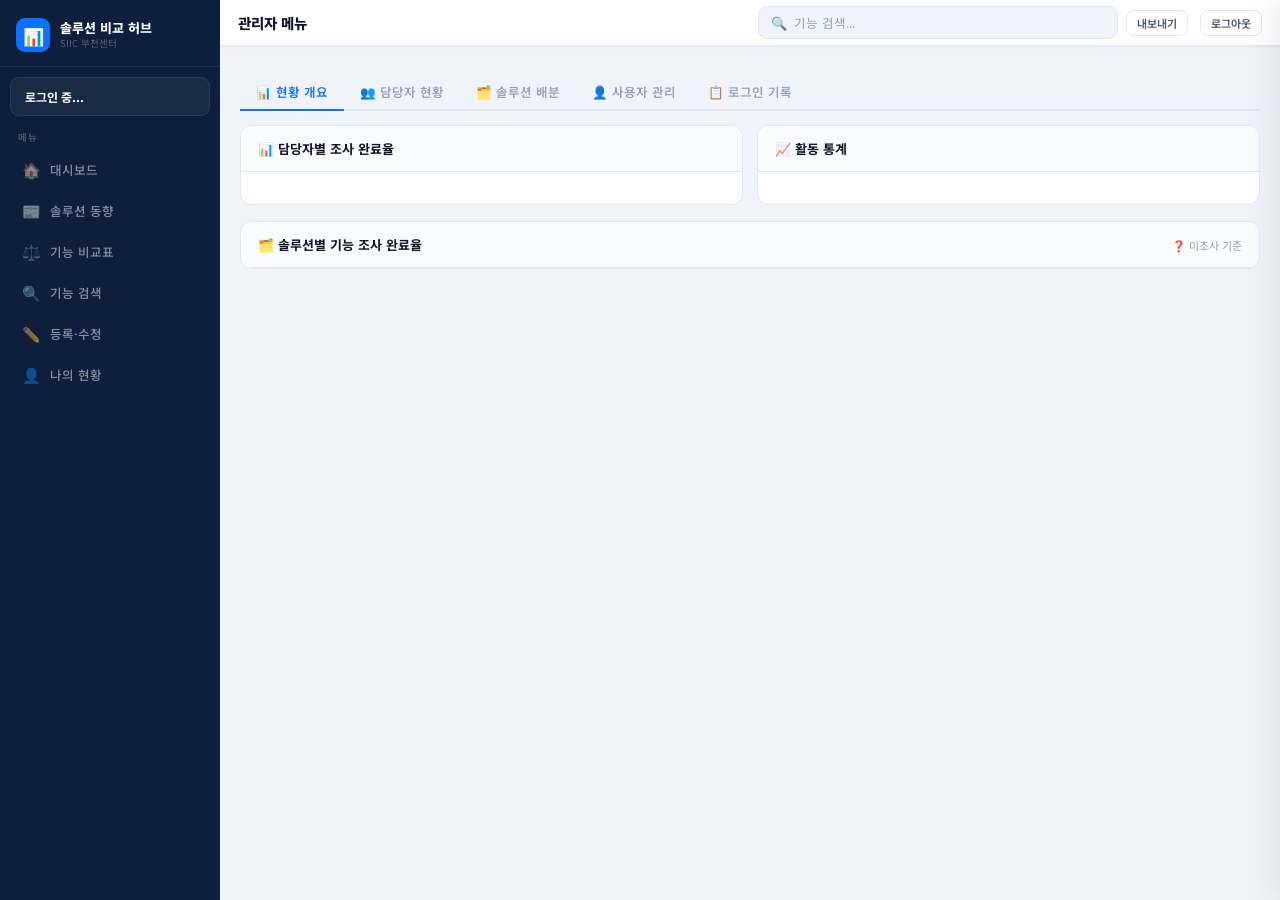
==== commit 52996697: "Add files via upload" ====
--- a/admin.html
+++ b/admin.html
@@ -21,7 +21,7 @@
       <div class="sb-item  " onclick="location.href='search.html'"><span class="ni">🔍</span> 기능 검색</div>
       <div class="sb-item  edit-only" onclick="location.href='edit.html'"><span class="ni">✏️</span> 등록·수정</div>
       <div class="sb-item  " onclick="location.href='assignee.html'"><span class="ni">👤</span> 나의 현황</div>
-      <div class="sb-item active" id="admin-menu-item" style="display:flex;visibility:hidden;" onclick="location.href='admin.html'"><span class="ni">🛡️</span> 관리자 메뉴</div>
+      <div class="sb-item active" id="admin-menu-item" style="display:flex;opacity:0;pointer-events:none;" onclick="location.href='admin.html'"><span class="ni">🛡️</span> 관리자 메뉴</div>
     </div>
   </nav>
   <div id="main">
@@ -361,7 +361,8 @@
   const adminMenu = document.getElementById('admin-menu-item');
   // 관리자 메뉴: visibility로 레이아웃 유지하며 표시/숨김 (깜빡임 방지)
   if(adminMenu) {
-    adminMenu.style.visibility = canAdmin() ? 'visible' : 'hidden';
+    adminMenu.style.opacity = canAdmin() ? '1' : '0';
+    adminMenu.style.pointerEvents = canAdmin() ? 'auto' : 'none';
     adminMenu.style.display = 'flex';
   }
   document.querySelectorAll('.edit-only').forEach(el=>{
--- a/style.css
+++ b/style.css
@@ -29,11 +29,11 @@
 .sb-user .ubadge{display:inline-block;font-size:9px;font-weight:700;padding:1px 6px;border-radius:4px;margin-top:3px;}
 .admin-badge{background:rgba(255,107,53,.2);color:#FF6B35;}
 .member-badge{background:rgba(15,111,255,.2);color:#6EA8FF;}
-.sb-sec{padding:14px 10px 6px;}
+.sb-sec{padding:14px 10px 6px;flex:1;}
 .sb-sec-lbl{color:rgba(255,255,255,.25);font-size:9.5px;font-weight:700;letter-spacing:.08em;text-transform:uppercase;padding:0 8px 6px;}
-.sb-item{display:flex;align-items:center;gap:9px;padding:8px 10px;border-radius:8px;color:rgba(255,255,255,.5);cursor:pointer;font-size:12.5px;font-weight:500;transition:.12s;margin-bottom:2px;position:relative;}
-.sb-item:hover{background:rgba(255,255,255,.06);color:#fff;}
-.sb-item.active{background:var(--primary);color:#fff;}
+.sb-item{display:flex;align-items:center;gap:9px;padding:8px 10px;border-radius:8px;color:rgba(255,255,255,.5);cursor:pointer;font-size:12.5px;font-weight:500;transition:background .12s,color .12s;margin-bottom:2px;position:relative;box-sizing:border-box;min-height:36px;border:1.5px solid transparent;}
+.sb-item:hover{background:rgba(255,255,255,.06);color:#fff;border-color:transparent;}
+.sb-item.active{background:var(--primary);color:#fff;border-color:transparent;}
 .sb-item .ni{font-size:15px;width:20px;text-align:center;}
 .sb-badge{margin-left:auto;background:var(--warn);color:#fff;font-size:9px;font-weight:800;padding:1px 5px;border-radius:10px;}
 .sb-sol-item{display:flex;align-items:center;gap:8px;padding:6px 10px;border-radius:8px;color:rgba(255,255,255,.45);cursor:pointer;font-size:12px;font-weight:500;transition:.12s;margin-bottom:1px;}
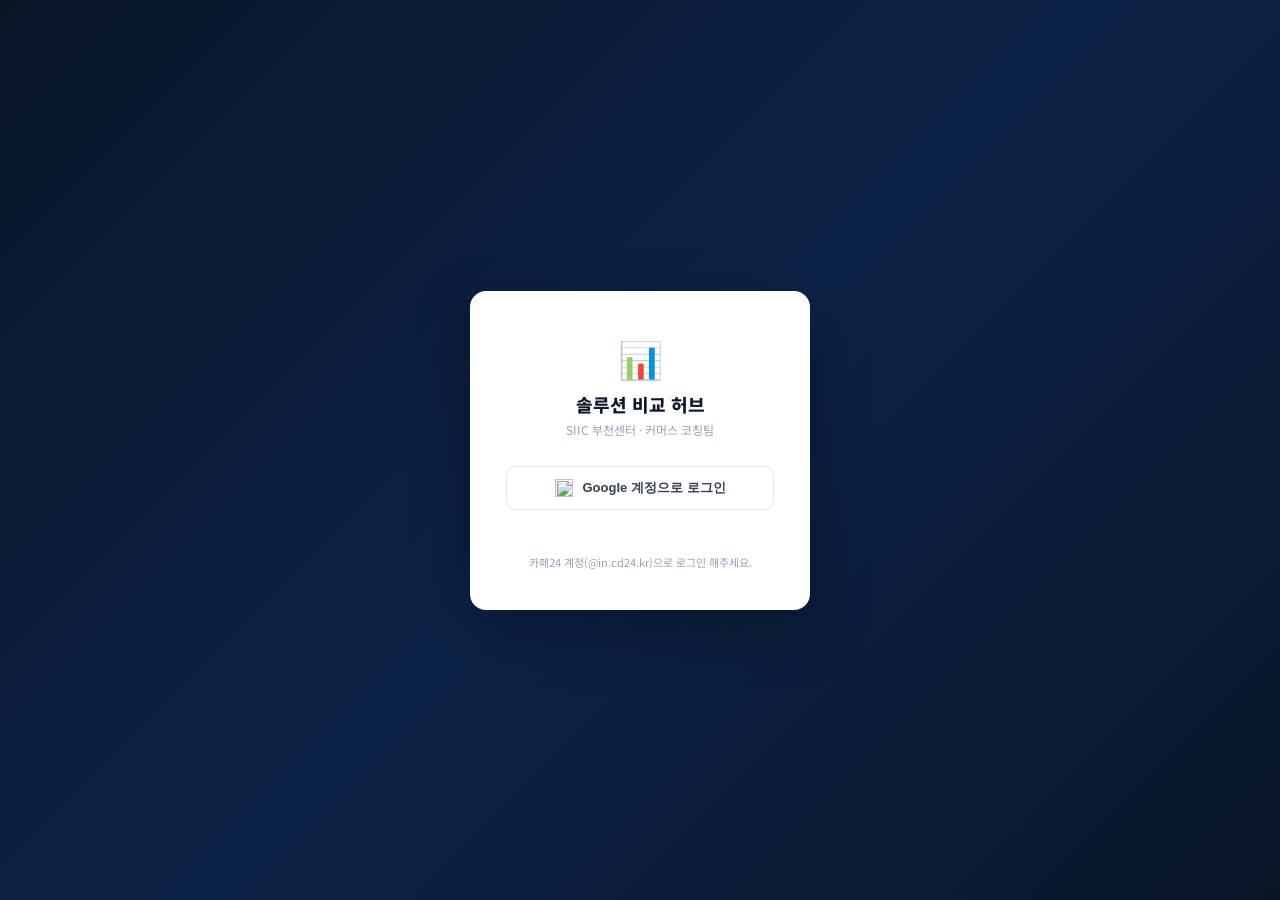
==== commit deb18da1: "Add files via upload" ====
--- a/admin.html
+++ b/admin.html
@@ -8,31 +8,13 @@
 <script src="https://www.gstatic.com/firebasejs/10.7.1/firebase-app-compat.js"></script>
 <script src="https://www.gstatic.com/firebasejs/10.7.1/firebase-auth-compat.js"></script>
 <link rel="stylesheet" href="style.css">
+<style>
+body{margin:0;padding:0;background:var(--bg);}
+#page-content{padding:18px 20px;}
+</style>
 </head>
 <body>
-<div id="app">
-  <nav id="sidebar">
-    <div class="sb-logo"><div class="ico">📊</div><div><div class="txt">솔루션 비교 허브</div><div class="sub">SIIC 부천센터</div></div></div>
-    <div class="sb-user" style="margin:10px 10px 0;"><div class="uname" id="sb-username">로그인 중...</div><div class="urole" id="sb-userrole"></div></div>
-    <div class="sb-sec"><div class="sb-sec-lbl">메뉴</div>
-      <div class="sb-item  " onclick="location.href='index.html'"><span class="ni">🏠</span> 대시보드</div>
-      <div class="sb-item  " onclick="location.href='trend.html'"><span class="ni">📰</span> 솔루션 동향</div>
-      <div class="sb-item  " onclick="location.href='compare.html'"><span class="ni">⚖️</span> 기능 비교표</div>
-      <div class="sb-item  " onclick="location.href='search.html'"><span class="ni">🔍</span> 기능 검색</div>
-      <div class="sb-item  edit-only" onclick="location.href='edit.html'"><span class="ni">✏️</span> 등록·수정</div>
-      <div class="sb-item  " onclick="location.href='assignee.html'"><span class="ni">👤</span> 나의 현황</div>
-      <div class="sb-item active" id="admin-menu-item" style="display:flex;opacity:0;pointer-events:none;" onclick="location.href='admin.html'"><span class="ni">🛡️</span> 관리자 메뉴</div>
-    </div>
-  </nav>
-  <div id="main">
-    <div id="topbar">
-      <div class="tb-title">관리자 메뉴</div>
-      <div style="flex:1;"></div>
-      <div class="search-wrap" style="max-width:360px;flex-shrink:0;"><span style="color:var(--tx3);">🔍</span><input type="text" id="global-search" placeholder="기능 검색..." onkeydown="if(event.key==='Enter'&&this.value)window.location.href='search.html?q='+encodeURIComponent(this.value)"></div>
-      <button class="btn btn-o btn-sm" onclick="exportData()">내보내기</button>
-      <button class="btn btn-o btn-sm" onclick="doLogout()" style="margin-left:4px;">로그아웃</button>
-    </div>
-    <div id="content">
+<div id="page-content">
 <!-- ===== ADMIN ===== -->
       <div id="view-admin" class="view active">
         <div style="display:flex;justify-content:flex-end;margin-bottom:10px;"></div>
@@ -102,8 +84,6 @@
       </div>
 
     </div><!-- /content -->
-    </div>
-  </div>
 </div>
 <!-- DETAIL PANEL -->
 <div class="dpanel" id="dpanel">
@@ -351,23 +331,27 @@
 function doLogin() { initUI(); }
 
 function doLogout() {
-  // Firebase doLogout은 DOMContentLoaded 이후 _auth 초기화 후 덮어씌움
-  console.log('doLogout 호출 (Firebase 초기화 대기 중)');
+  // 로그인 없음 — 새로고침으로 초기화
+  location.reload();
 }
 
 function initUI() {
-  if(!currentUser) return;
+  loadFromStorage();
+  if(!currentUser) currentUser = {id:'guest', name:'커머스 코칭팀', role:'admin'};
   ASSIGNEES = getAssignees();
+  const unEl = document.getElementById('sb-username');
+  const urEl = document.getElementById('sb-userrole');
   const adminMenu = document.getElementById('admin-menu-item');
-  // 관리자 메뉴: visibility로 레이아웃 유지하며 표시/숨김 (깜빡임 방지)
-  if(adminMenu) {
-    adminMenu.style.opacity = canAdmin() ? '1' : '0';
-    adminMenu.style.pointerEvents = canAdmin() ? 'auto' : 'none';
-    adminMenu.style.display = 'flex';
-  }
+  if(unEl) unEl.textContent = currentUser.name;
+  if(urEl) urEl.textContent = ROLE_LABEL[currentUser.role] || '일반';
+  if(adminMenu) adminMenu.style.display = canAdmin() ? 'flex' : 'none';
+  populateCatFilter();
+  // 권한별 UI 제어
   document.querySelectorAll('.edit-only').forEach(el=>{
     el.style.display = canEdit() ? '' : 'none';
   });
+  renderDashboard();
+  gv('dashboard');
 }
 
 function addLoginLog(id, name) {
@@ -1903,8 +1887,10 @@
 document.addEventListener('DOMContentLoaded',()=>{
   document.querySelectorAll('.modal-ov').forEach(m=>m.addEventListener('click',e=>{if(e.target===m)m.classList.remove('open');}));
   document.addEventListener('click',e=>{const dp=document.getElementById('dpanel');if(dp&&dp.classList.contains('open')&&!dp.contains(e.target)&&!e.target.closest('.ctbl tr')&&!e.target.closest('.sr-item'))closeDetail();});
-
-  // Firebase 초기화
+  // 로그인 캐시 확인
+  const cached=localStorage.getItem('_fb_user');
+  if(!cached){const ls=document.getElementById('login-screen');if(ls)ls.style.display='flex';}
+
   firebase.initializeApp({
     apiKey:"AIzaSyClykJM1ySRaboArlRaLiEQyvVjYAepS_Q",
     authDomain:"cafe24-sol-compare.firebaseapp.com",
@@ -1919,43 +1905,39 @@
 
   function onLoginSuccess(user){
     const email=user.email;
-    if(!email.endsWith('@in.cd24.kr')){_auth.signOut();document.getElementById('login-err').textContent='@in.cd24.kr 계정만 접속 가능합니다.';return;}
+    if(!email.endsWith('@in.cd24.kr')){_auth.signOut();return;}
     const isAdmin=email==='ecmsshseo@in.cd24.kr';
     currentUser={id:email.split('@')[0],name:user.displayName||email,role:isAdmin?'admin':'editor'};
-    document.getElementById('login-screen').style.display='none';
-    localStorage.setItem('_fb_user', JSON.stringify({email:user.email, name:user.displayName||user.email}));
-    const un=document.getElementById('sb-username');if(un)un.textContent=user.displayName||email;
-    const ur=document.getElementById('sb-userrole');if(ur)ur.textContent=isAdmin?'관리자':'담당자';
+    localStorage.setItem('_fb_user',JSON.stringify({email,name:user.displayName||email}));
+    // 부모 프레임(shell)에 로그인 성공 알림
+    if(window.parent&&window.parent!==window){
+      window.parent.onFrameLogin(currentUser);
+    }
+    addLoginLog(currentUser.id,currentUser.name);
+    saveToStorage();
     loadFromStorage();initUI();renderAdmin();
   }
 
   document.getElementById('google-login-btn').addEventListener('click',function(){
-    _auth.signInWithPopup(_provider).then(r=>onLoginSuccess(r.user)).catch(err=>{console.error(err);document.getElementById('login-err').textContent='오류: '+err.code;});
+    _auth.signInWithPopup(_provider).then(r=>onLoginSuccess(r.user)).catch(err=>{
+      console.error(err);
+      document.getElementById('login-err').textContent='오류: '+err.code;
+    });
   });
-
-  // localStorage에 로그인 정보 있으면 즉시 로그인 화면 숨김 (깜빡임 방지)
-  const _cachedUser = localStorage.getItem('_fb_user');
-  if(_cachedUser) {
-    const _ls = document.getElementById('login-screen');
-    if(_ls) _ls.style.display = 'none';
-  } else {
-    const _ls = document.getElementById('login-screen');
-    if(_ls) _ls.style.display = 'flex';
-  }
-
-  // doLogout을 Firebase signOut으로 재정의
-  window.doLogout = function() {
-    localStorage.removeItem('_fb_user');
-    _auth.signOut().then(() => {
-      window.location.href = 'index.html';
-    }).catch(err => console.error('로그아웃 오류:', err));
-  };
 
   _auth.onAuthStateChanged(user=>{
     if(user&&user.email.endsWith('@in.cd24.kr')){onLoginSuccess(user);}
     else if(user){_auth.signOut();}
   });
 
+  window.doLogout=function(){
+    localStorage.removeItem('_fb_user');
+    _auth.signOut().then(()=>{
+      if(window.parent&&window.parent!==window) window.parent.onFrameLogout();
+      else location.reload();
+    });
+  };
+
 });
 </script>
 </body>
